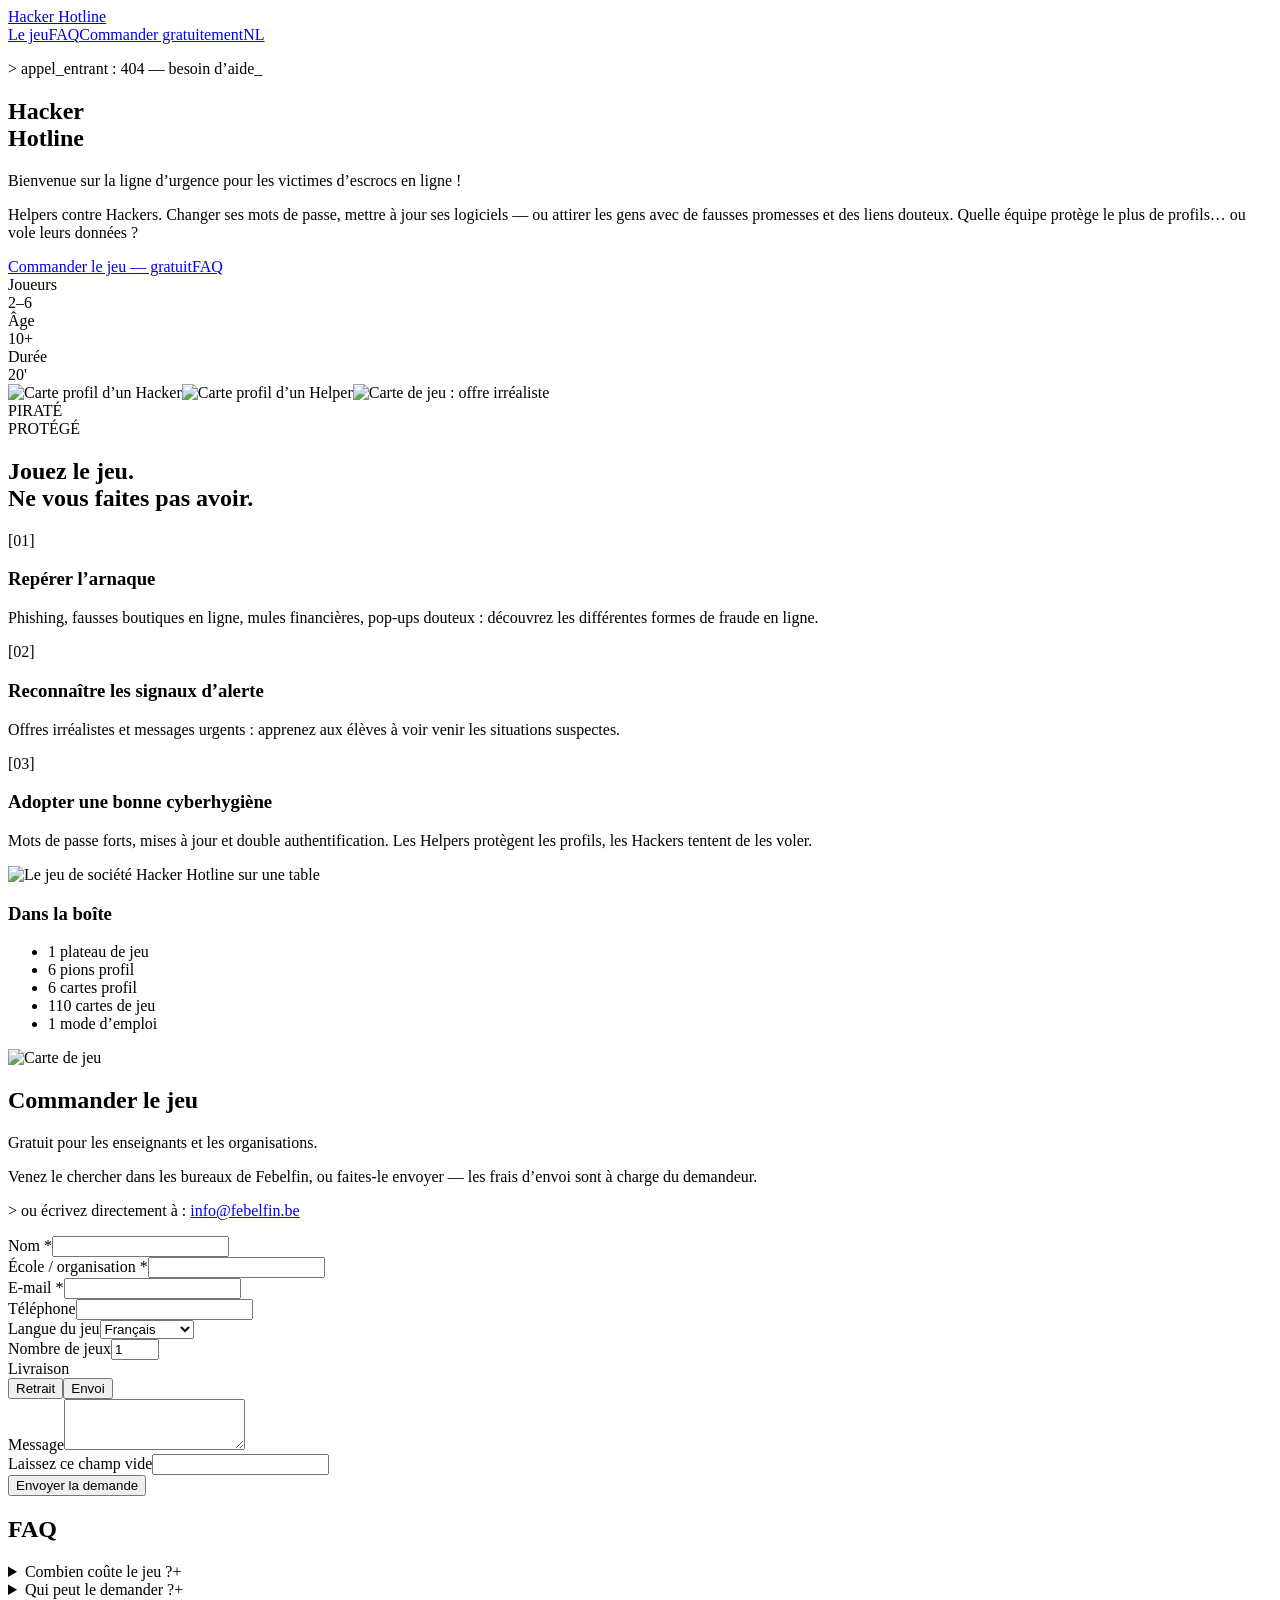
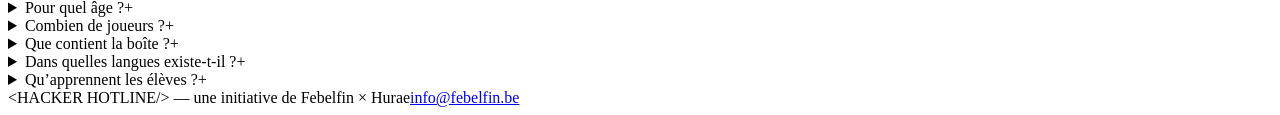
==== public/fr/index.html @ fa410ec7 "Hacker Hotline: tweetalige site (NL/FR) met bestelformulier naar Google Sheet Co-Authored-By: Claude" ====
<!DOCTYPE html>
<html lang="fr">
<head>
<meta charset="utf-8"/>
<meta name="viewport" content="width=device-width, initial-scale=1"/>
<title>Hacker Hotline – Jeu de société gratuit sur la sécurité en ligne pour les écoles</title>
<meta name="description" content="Hacker Hotline est un jeu de société gratuit de Febelfin qui apprend aux jeunes dès 10 ans à repérer la fraude en ligne. Demandez votre exemplaire pour la classe."/>
<meta property="og:title" content="Hacker Hotline – Jeu de société gratuit sur la sécurité en ligne pour les écoles"/>
<meta property="og:description" content="Hacker Hotline est un jeu de société gratuit de Febelfin qui apprend aux jeunes dès 10 ans à repérer la fraude en ligne. Demandez votre exemplaire pour la classe."/>
<meta property="og:type" content="website"/>
<meta property="og:image" content="https://febelfin.be/media/pages/pers/fraude-veiligheid/hacker-hotline-2-0-bordspel-maakt-jongeren-cyberweerbaar/a3546e9629-1759734640/hacker-hotline-game.jpg"/>
<meta name="twitter:card" content="summary_large_image"/>
<link rel="alternate" hreflang="nl" href="/"/>
<link rel="alternate" hreflang="fr" href="/fr/"/>
<link rel="icon" href="/favicon.ico" type="image/x-icon"/>
<link rel="preload" as="image" href="/assets/img/card1.png"/>
<link rel="stylesheet" href="/assets/fonts/fonts.css"/>
<link rel="stylesheet" href="/assets/styles.css"/>
<link rel="stylesheet" href="/assets/site.css"/>
</head>
<body>
<main class="overflow-x-hidden">
<header class="sticky top-0 z-30 border-b-[3px] border-ink bg-ink text-ink-foreground"><div class="mx-auto flex max-w-6xl items-center justify-between px-6 py-3"><a href="/fr/#top" class="font-display text-lg uppercase">Hacker Hotline</a><nav class="flex items-center gap-5 font-mono text-sm"><a href="/fr/#game" class="hidden sm:inline hover:text-warn">Le jeu</a><a href="/fr/#faq" class="hidden sm:inline hover:text-warn">FAQ</a><a href="/fr/#order" class="rounded border-2 border-ink-foreground px-3 py-1 hover:bg-warn hover:text-ink">Commander gratuitement</a><a href="/" hreflang="nl" lang="nl" title="Nederlands" class="hover:text-warn">NL</a></nav></div></header>
<section id="top" class="bg-game relative px-6 pb-24 pt-16"><div class="mx-auto grid max-w-6xl items-center gap-12 lg:grid-cols-[1.1fr_1fr]"><div><p class="mb-5 inline-block rounded bg-ink px-3 py-1 font-mono text-xs text-warn">&gt; appel_entrant : 404 — besoin d’aide_</p><h1 class="animate-glitch text-6xl text-ink sm:text-8xl">Hacker<br/>Hotline</h1><p class="mt-6 max-w-lg text-xl font-bold text-ink">Bienvenue sur la ligne d’urgence pour les victimes d’escrocs en ligne !</p><p class="mt-3 max-w-lg text-ink">Helpers contre Hackers. Changer ses mots de passe, mettre à jour ses logiciels — ou attirer les gens avec de fausses promesses et des liens douteux. Quelle équipe protège le plus de profils… ou vole leurs données ?</p><div class="mt-8 flex flex-wrap gap-4"><a href="#order" class="btn-block bg-ink text-ink-foreground">Commander le jeu — gratuit</a><a href="#faq" class="btn-block bg-paper text-ink">FAQ</a></div><div class="mt-10 flex gap-3"><div class="panel px-4 py-2 text-center"><div class="font-mono text-[10px] uppercase text-muted-foreground">Joueurs</div><div class="font-display text-2xl">2–6</div></div><div class="panel px-4 py-2 text-center"><div class="font-mono text-[10px] uppercase text-muted-foreground">Âge</div><div class="font-display text-2xl">10+</div></div><div class="panel px-4 py-2 text-center"><div class="font-mono text-[10px] uppercase text-muted-foreground">Durée</div><div class="font-display text-2xl">20&#x27;</div></div></div></div><div class="relative h-[460px]"><img src="/assets/img/card1.png" alt="Carte profil d’un Hacker" width="353" height="482" class="animate-floaty absolute left-[4%] top-6 w-48 rounded-lg border-[3px] border-ink shadow-block [--r:-8deg] sm:w-56"/><img src="/assets/img/card2.png" alt="Carte profil d’un Helper" width="353" height="482" class="animate-floaty absolute right-[4%] top-0 w-48 rounded-lg border-[3px] border-ink shadow-block [--r:7deg] [animation-delay:1.2s] sm:w-56"/><img src="/assets/img/card3.png" alt="Carte de jeu : offre irréaliste" width="353" height="482" class="animate-floaty absolute bottom-0 left-1/2 w-44 -translate-x-1/2 rounded-lg border-[3px] border-ink shadow-block [--r:2deg] [animation-delay:2.4s] sm:w-48"/></div></div></section>
<div class="border-y-[3px] border-ink bg-ink px-6 py-5"><div class="mx-auto flex max-w-6xl items-center gap-4 font-mono text-xs text-ink-foreground"><span class="text-hacker">PIRATÉ</span><div class="bg-meter h-4 flex-1 rounded border-2 border-ink-foreground"></div><span class="text-helper">PROTÉGÉ</span></div></div>
<section id="game" class="px-6 py-24"><div class="mx-auto max-w-6xl"><h2 class="text-5xl sm:text-6xl">Jouez le jeu.<br/>Ne vous faites <span class="text-hacker">pas</span> avoir.</h2><div class="mt-12 grid gap-6 md:grid-cols-3"><div class="panel p-6"><div class="font-mono text-sm text-hacker">[01]</div><h3 class="mt-3 text-2xl">Repérer l’arnaque</h3><p class="mt-3 text-muted-foreground">Phishing, fausses boutiques en ligne, mules financières, pop-ups douteux : découvrez les différentes formes de fraude en ligne.</p></div><div class="panel p-6"><div class="font-mono text-sm text-hacker">[02]</div><h3 class="mt-3 text-2xl">Reconnaître les signaux d’alerte</h3><p class="mt-3 text-muted-foreground">Offres irréalistes et messages urgents : apprenez aux élèves à voir venir les situations suspectes.</p></div><div class="panel p-6"><div class="font-mono text-sm text-hacker">[03]</div><h3 class="mt-3 text-2xl">Adopter une bonne cyberhygiène</h3><p class="mt-3 text-muted-foreground">Mots de passe forts, mises à jour et double authentification. Les Helpers protègent les profils, les Hackers tentent de les voler.</p></div></div><div class="mt-16 grid items-center gap-10 md:grid-cols-2"><img src="https://febelfin.be/media/pages/pers/fraude-veiligheid/hacker-hotline-2-0-bordspel-maakt-jongeren-cyberweerbaar/a3546e9629-1759734640/hacker-hotline-game.jpg" alt="Le jeu de société Hacker Hotline sur une table" loading="lazy" class="w-full rounded-lg border-[3px] border-ink shadow-block"/><div><h3 class="text-3xl">Dans la boîte</h3><ul class="mt-5 space-y-2 font-mono"><li class="flex items-center gap-3"><span class="h-3 w-3 bg-helper"></span>1 plateau de jeu</li><li class="flex items-center gap-3"><span class="h-3 w-3 bg-helper"></span>6 pions profil</li><li class="flex items-center gap-3"><span class="h-3 w-3 bg-helper"></span>6 cartes profil</li><li class="flex items-center gap-3"><span class="h-3 w-3 bg-helper"></span>110 cartes de jeu</li><li class="flex items-center gap-3"><span class="h-3 w-3 bg-helper"></span>1 mode d’emploi</li></ul><img src="/assets/img/card4.png" alt="Carte de jeu" width="353" height="482" loading="lazy" class="mt-8 w-36 rotate-3 rounded-lg border-[3px] border-ink shadow-block"/></div></div></div></section>
<section id="order" class="bg-game px-6 py-24"><div class="mx-auto grid max-w-6xl gap-10 lg:grid-cols-[1fr_1.3fr]"><div class="text-ink"><h2 class="text-5xl sm:text-6xl">Commander le jeu</h2><p class="mt-6 text-lg font-bold">Gratuit pour les enseignants et les organisations.</p><p class="mt-3">Venez le chercher dans les bureaux de Febelfin, ou faites-le envoyer — les frais d’envoi sont à charge du demandeur.</p><p class="mt-6 font-mono text-sm">&gt; ou écrivez directement à : <a href="mailto:info@febelfin.be" class="underline">info@febelfin.be</a></p></div>
<form id="order-form" class="panel grid gap-4 p-6 sm:grid-cols-2 sm:p-8" data-page-lang="fr" data-msg="{&quot;sending&quot;:&quot;Envoi en cours…&quot;,&quot;ok&quot;:&quot;Merci ! Votre demande a bien été reçue. Nous vous contacterons rapidement.&quot;,&quot;err&quot;:&quot;Un problème est survenu lors de l’envoi. Réessayez ou écrivez à info@febelfin.be.&quot;}" novalidate>
<div><label for="f-name" class="mb-1 block font-mono text-xs uppercase">Nom *</label><input id="f-name" required maxlength="120" autocomplete="name" class="w-full rounded border-[3px] border-ink bg-card px-3 py-2.5 outline-none focus:bg-warn/30" name="name"/></div>
<div><label for="f-org" class="mb-1 block font-mono text-xs uppercase">École / organisation *</label><input id="f-org" required maxlength="160" autocomplete="organization" class="w-full rounded border-[3px] border-ink bg-card px-3 py-2.5 outline-none focus:bg-warn/30" name="org"/></div>
<div><label for="f-email" class="mb-1 block font-mono text-xs uppercase">E-mail *</label><input id="f-email" required type="email" maxlength="160" autocomplete="email" class="w-full rounded border-[3px] border-ink bg-card px-3 py-2.5 outline-none focus:bg-warn/30" name="email"/></div>
<div><label for="f-phone" class="mb-1 block font-mono text-xs uppercase">Téléphone</label><input id="f-phone" type="tel" maxlength="40" autocomplete="tel" class="w-full rounded border-[3px] border-ink bg-card px-3 py-2.5 outline-none focus:bg-warn/30" name="phone"/></div>
<div><label for="f-lang" class="mb-1 block font-mono text-xs uppercase">Langue du jeu</label><select id="f-lang" name="lang" class="w-full rounded border-[3px] border-ink bg-card px-3 py-2.5 outline-none focus:bg-warn/30"><option value="nl">Néerlandais</option><option value="fr" selected>Français</option></select></div>
<div><label for="f-qty" class="mb-1 block font-mono text-xs uppercase">Nombre de jeux</label><input id="f-qty" type="number" min="1" max="20" class="w-full rounded border-[3px] border-ink bg-card px-3 py-2.5 outline-none focus:bg-warn/30" name="qty" value="1"/></div>
<div class="sm:col-span-2"><span class="mb-1 block font-mono text-xs uppercase">Livraison</span><input type="hidden" name="delivery" value="pickup"/><div class="grid grid-cols-2 gap-3" role="group" aria-label="Livraison"><button type="button" data-delivery="pickup" aria-pressed="true" class="rounded border-[3px] border-ink px-3 py-3 font-display text-sm uppercase bg-ink text-ink-foreground">Retrait</button><button type="button" data-delivery="ship" aria-pressed="false" class="rounded border-[3px] border-ink px-3 py-3 font-display text-sm uppercase bg-card">Envoi</button></div></div>
<div class="sm:col-span-2" id="address-wrap" hidden><label for="f-address" class="mb-1 block font-mono text-xs uppercase">Adresse de livraison *</label><textarea id="f-address" name="address" rows="2" maxlength="300" autocomplete="street-address" placeholder="Rue et numéro, code postal et commune" class="w-full rounded border-[3px] border-ink bg-card px-3 py-2.5 outline-none focus:bg-warn/30"></textarea></div>
<div class="sm:col-span-2"><label for="f-msg" class="mb-1 block font-mono text-xs uppercase">Message</label><textarea id="f-msg" name="msg" rows="3" maxlength="2000" class="w-full rounded border-[3px] border-ink bg-card px-3 py-2.5 outline-none focus:bg-warn/30"></textarea></div>
<div class="hp-field" aria-hidden="true"><label for="f-website">Laissez ce champ vide</label><input id="f-website" name="website" tabindex="-1" autocomplete="off"/></div>
<button type="submit" class="btn-block bg-hacker text-ink-foreground sm:col-span-2">Envoyer la demande</button>
<p id="form-status" class="form-status sm:col-span-2 font-mono text-sm" role="status" aria-live="polite" hidden></p>
</form></div></section>
<section id="faq" class="px-6 py-24"><div class="mx-auto max-w-3xl"><h2 class="text-5xl sm:text-6xl">FAQ</h2><div class="mt-10 space-y-4"><details class="panel group p-5"><summary class="flex cursor-pointer list-none items-center justify-between gap-4 font-display uppercase">Combien coûte le jeu ?<span class="font-mono text-hacker group-open:rotate-45 transition-transform">+</span></summary><p class="mt-3 text-muted-foreground">Le jeu est gratuit. Si vous le faites envoyer, les frais d’envoi sont à votre charge. Le retrait dans les bureaux de Febelfin ne coûte rien.</p></details><details class="panel group p-5"><summary class="flex cursor-pointer list-none items-center justify-between gap-4 font-display uppercase">Qui peut le demander ?<span class="font-mono text-hacker group-open:rotate-45 transition-transform">+</span></summary><p class="mt-3 text-muted-foreground">Les enseignants, les écoles, les organisations de jeunesse et les autres organisations qui travaillent avec des jeunes.</p></details><details class="panel group p-5"><summary class="flex cursor-pointer list-none items-center justify-between gap-4 font-display uppercase">Pour quel âge ?<span class="font-mono text-hacker group-open:rotate-45 transition-transform">+</span></summary><p class="mt-3 text-muted-foreground">Hacker Hotline est conçu pour les jeunes à partir de 10 ans — idéal pour les classes de l’enseignement secondaire.</p></details><details class="panel group p-5"><summary class="flex cursor-pointer list-none items-center justify-between gap-4 font-display uppercase">Combien de joueurs ?<span class="font-mono text-hacker group-open:rotate-45 transition-transform">+</span></summary><p class="mt-3 text-muted-foreground">De 2 à 6 joueurs, répartis entre Helpers et Hackers. Une partie dure environ 20 minutes.</p></details><details class="panel group p-5"><summary class="flex cursor-pointer list-none items-center justify-between gap-4 font-display uppercase">Que contient la boîte ?<span class="font-mono text-hacker group-open:rotate-45 transition-transform">+</span></summary><p class="mt-3 text-muted-foreground">Un plateau de jeu, 6 pions profil, 6 cartes profil, 110 cartes de jeu et un mode d’emploi.</p></details><details class="panel group p-5"><summary class="flex cursor-pointer list-none items-center justify-between gap-4 font-display uppercase">Dans quelles langues existe-t-il ?<span class="font-mono text-hacker group-open:rotate-45 transition-transform">+</span></summary><p class="mt-3 text-muted-foreground">Le jeu existe en néerlandais et en français. Le matériel pédagogique sur la fraude en ligne et les mules financières est lui aussi disponible dans les deux langues.</p></details><details class="panel group p-5"><summary class="flex cursor-pointer list-none items-center justify-between gap-4 font-display uppercase">Qu’apprennent les élèves ?<span class="font-mono text-hacker group-open:rotate-45 transition-transform">+</span></summary><p class="mt-3 text-muted-foreground">Quelles formes de fraude en ligne existent, comment reconnaître les situations suspectes et comment se protéger grâce à une bonne cyberhygiène.</p></details></div></div></section>
<footer class="bg-ink px-6 py-10 text-ink-foreground"><div class="mx-auto flex max-w-6xl flex-wrap items-center justify-between gap-4 font-mono text-sm"><span>&lt;HACKER HOTLINE/&gt; — une initiative de Febelfin × Hurae</span><a href="mailto:info@febelfin.be" class="underline">info@febelfin.be</a></div></footer>
</main>
<script src="/assets/site.js" defer></script>
</body>
</html>
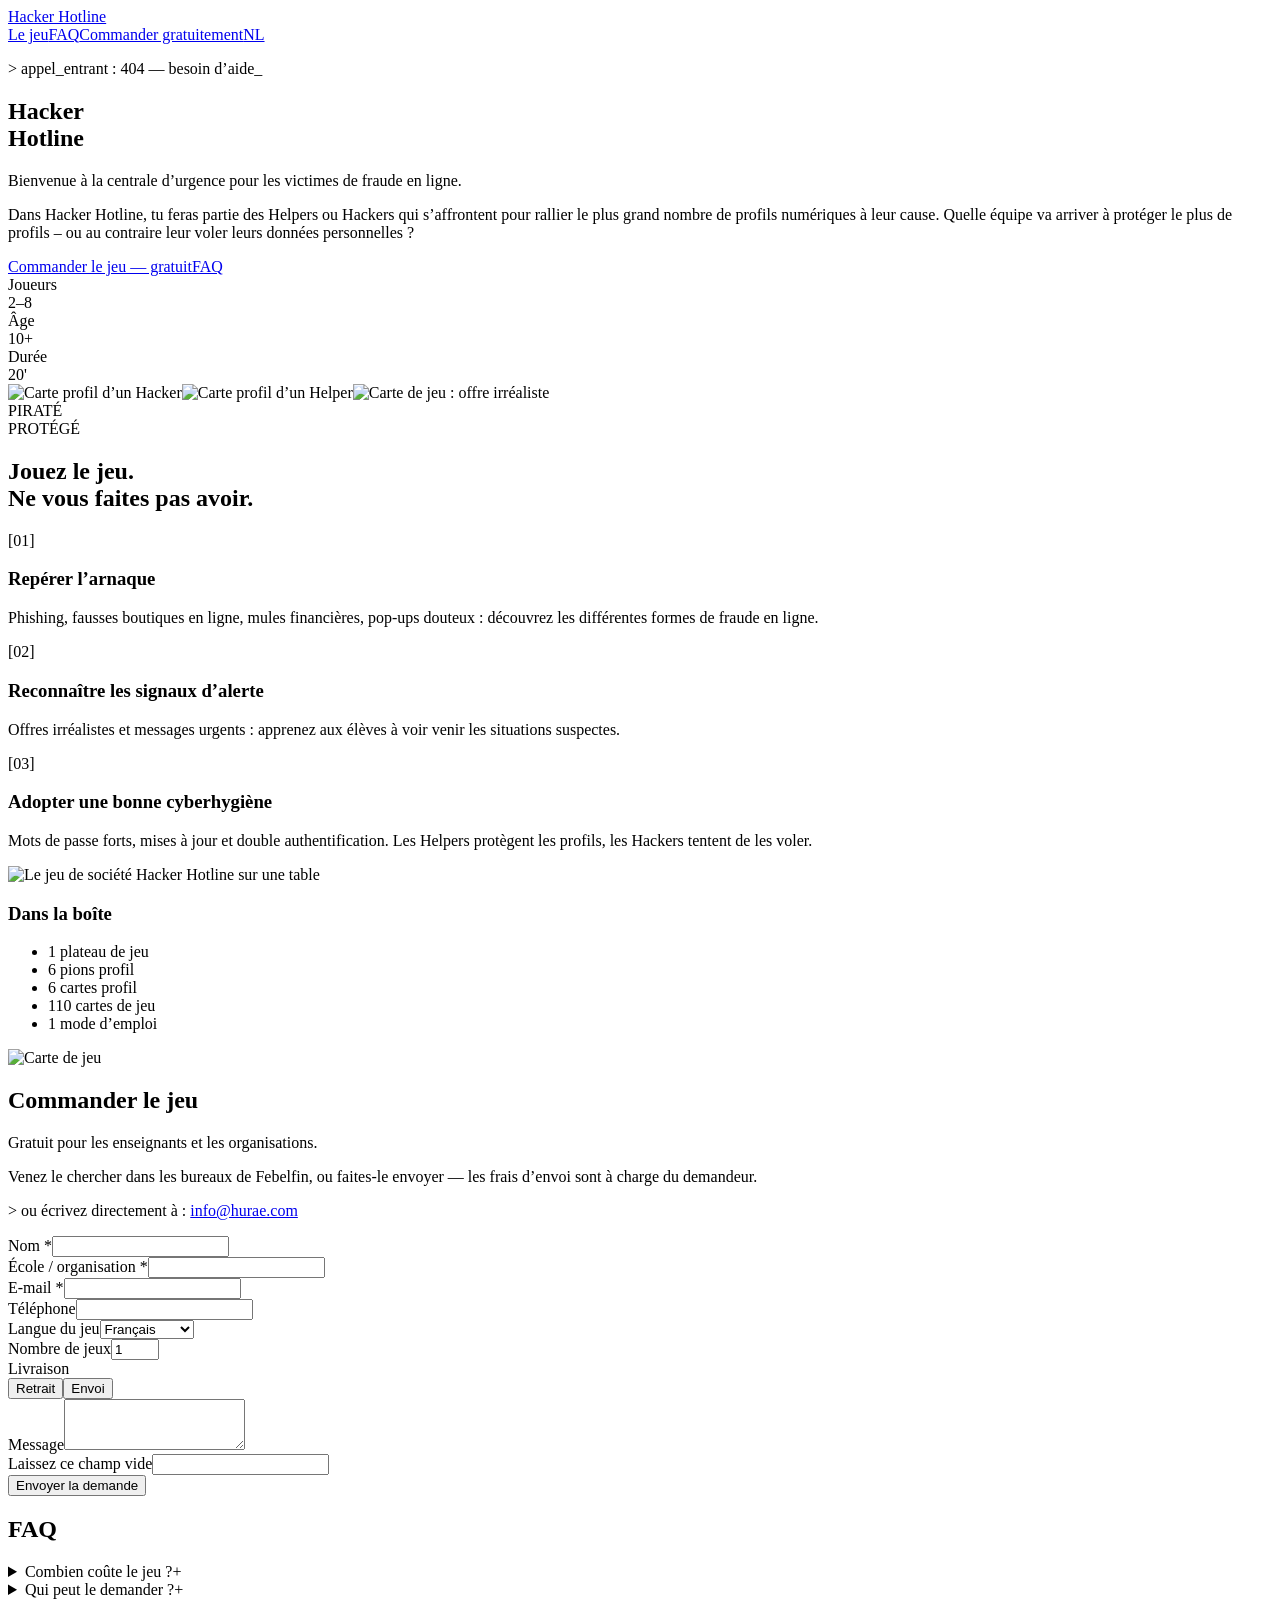
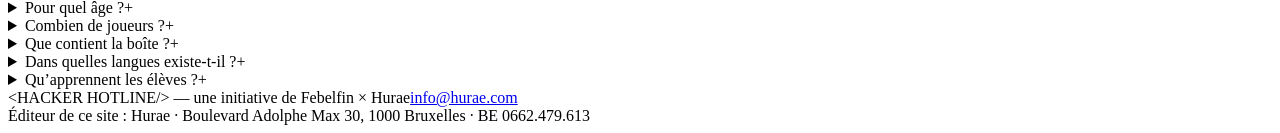
==== commit 3871df1b: "Teksten volgens de doos, 2-8 spelers, scherpe kaartjes zonder afloop, gegevens Hurae in voettekst Co" ====
--- a/public/fr/index.html
+++ b/public/fr/index.html
@@ -21,11 +21,11 @@
 <body>
 <main class="overflow-x-hidden">
 <header class="sticky top-0 z-30 border-b-[3px] border-ink bg-ink text-ink-foreground"><div class="mx-auto flex max-w-6xl items-center justify-between px-6 py-3"><a href="/fr/#top" class="font-display text-lg uppercase">Hacker Hotline</a><nav class="flex items-center gap-5 font-mono text-sm"><a href="/fr/#game" class="hidden sm:inline hover:text-warn">Le jeu</a><a href="/fr/#faq" class="hidden sm:inline hover:text-warn">FAQ</a><a href="/fr/#order" class="rounded border-2 border-ink-foreground px-3 py-1 hover:bg-warn hover:text-ink">Commander gratuitement</a><a href="/" hreflang="nl" lang="nl" title="Nederlands" class="hover:text-warn">NL</a></nav></div></header>
-<section id="top" class="bg-game relative px-6 pb-24 pt-16"><div class="mx-auto grid max-w-6xl items-center gap-12 lg:grid-cols-[1.1fr_1fr]"><div><p class="mb-5 inline-block rounded bg-ink px-3 py-1 font-mono text-xs text-warn">&gt; appel_entrant : 404 — besoin d’aide_</p><h1 class="animate-glitch text-6xl text-ink sm:text-8xl">Hacker<br/>Hotline</h1><p class="mt-6 max-w-lg text-xl font-bold text-ink">Bienvenue sur la ligne d’urgence pour les victimes d’escrocs en ligne !</p><p class="mt-3 max-w-lg text-ink">Helpers contre Hackers. Changer ses mots de passe, mettre à jour ses logiciels — ou attirer les gens avec de fausses promesses et des liens douteux. Quelle équipe protège le plus de profils… ou vole leurs données ?</p><div class="mt-8 flex flex-wrap gap-4"><a href="#order" class="btn-block bg-ink text-ink-foreground">Commander le jeu — gratuit</a><a href="#faq" class="btn-block bg-paper text-ink">FAQ</a></div><div class="mt-10 flex gap-3"><div class="panel px-4 py-2 text-center"><div class="font-mono text-[10px] uppercase text-muted-foreground">Joueurs</div><div class="font-display text-2xl">2–6</div></div><div class="panel px-4 py-2 text-center"><div class="font-mono text-[10px] uppercase text-muted-foreground">Âge</div><div class="font-display text-2xl">10+</div></div><div class="panel px-4 py-2 text-center"><div class="font-mono text-[10px] uppercase text-muted-foreground">Durée</div><div class="font-display text-2xl">20&#x27;</div></div></div></div><div class="relative h-[460px]"><img src="/assets/img/card1.png" alt="Carte profil d’un Hacker" width="353" height="482" class="animate-floaty absolute left-[4%] top-6 w-48 rounded-lg border-[3px] border-ink shadow-block [--r:-8deg] sm:w-56"/><img src="/assets/img/card2.png" alt="Carte profil d’un Helper" width="353" height="482" class="animate-floaty absolute right-[4%] top-0 w-48 rounded-lg border-[3px] border-ink shadow-block [--r:7deg] [animation-delay:1.2s] sm:w-56"/><img src="/assets/img/card3.png" alt="Carte de jeu : offre irréaliste" width="353" height="482" class="animate-floaty absolute bottom-0 left-1/2 w-44 -translate-x-1/2 rounded-lg border-[3px] border-ink shadow-block [--r:2deg] [animation-delay:2.4s] sm:w-48"/></div></div></section>
+<section id="top" class="bg-game relative px-6 pb-24 pt-16"><div class="mx-auto grid max-w-6xl items-center gap-12 lg:grid-cols-[1.1fr_1fr]"><div><p class="mb-5 inline-block rounded bg-ink px-3 py-1 font-mono text-xs text-warn">&gt; appel_entrant : 404 — besoin d’aide_</p><h1 class="animate-glitch text-6xl text-ink sm:text-8xl">Hacker<br/>Hotline</h1><p class="mt-6 max-w-lg text-xl font-bold text-ink">Bienvenue à la centrale d’urgence pour les victimes de fraude en ligne.</p><p class="mt-3 max-w-lg text-ink">Dans Hacker Hotline, tu feras partie des Helpers ou Hackers qui s’affrontent pour rallier le plus grand nombre de profils numériques à leur cause. Quelle équipe va arriver à protéger le plus de profils – ou au contraire leur voler leurs données personnelles ?</p><div class="mt-8 flex flex-wrap gap-4"><a href="#order" class="btn-block bg-ink text-ink-foreground">Commander le jeu — gratuit</a><a href="#faq" class="btn-block bg-paper text-ink">FAQ</a></div><div class="mt-10 flex gap-3"><div class="panel px-4 py-2 text-center"><div class="font-mono text-[10px] uppercase text-muted-foreground">Joueurs</div><div class="font-display text-2xl">2–8</div></div><div class="panel px-4 py-2 text-center"><div class="font-mono text-[10px] uppercase text-muted-foreground">Âge</div><div class="font-display text-2xl">10+</div></div><div class="panel px-4 py-2 text-center"><div class="font-mono text-[10px] uppercase text-muted-foreground">Durée</div><div class="font-display text-2xl">20&#x27;</div></div></div></div><div class="relative h-[460px]"><img src="/assets/img/card1.png" alt="Carte profil d’un Hacker" width="501" height="760" class="animate-floaty absolute left-[4%] top-6 w-48 rounded-lg border-[3px] border-ink shadow-block [--r:-8deg] sm:w-56"/><img src="/assets/img/card2.png" alt="Carte profil d’un Helper" width="501" height="760" class="animate-floaty absolute right-[4%] top-0 w-48 rounded-lg border-[3px] border-ink shadow-block [--r:7deg] [animation-delay:1.2s] sm:w-56"/><img src="/assets/img/card3.png" alt="Carte de jeu : offre irréaliste" width="501" height="760" class="animate-floaty absolute bottom-0 left-1/2 w-44 -translate-x-1/2 rounded-lg border-[3px] border-ink shadow-block [--r:2deg] [animation-delay:2.4s] sm:w-48"/></div></div></section>
 <div class="border-y-[3px] border-ink bg-ink px-6 py-5"><div class="mx-auto flex max-w-6xl items-center gap-4 font-mono text-xs text-ink-foreground"><span class="text-hacker">PIRATÉ</span><div class="bg-meter h-4 flex-1 rounded border-2 border-ink-foreground"></div><span class="text-helper">PROTÉGÉ</span></div></div>
-<section id="game" class="px-6 py-24"><div class="mx-auto max-w-6xl"><h2 class="text-5xl sm:text-6xl">Jouez le jeu.<br/>Ne vous faites <span class="text-hacker">pas</span> avoir.</h2><div class="mt-12 grid gap-6 md:grid-cols-3"><div class="panel p-6"><div class="font-mono text-sm text-hacker">[01]</div><h3 class="mt-3 text-2xl">Repérer l’arnaque</h3><p class="mt-3 text-muted-foreground">Phishing, fausses boutiques en ligne, mules financières, pop-ups douteux : découvrez les différentes formes de fraude en ligne.</p></div><div class="panel p-6"><div class="font-mono text-sm text-hacker">[02]</div><h3 class="mt-3 text-2xl">Reconnaître les signaux d’alerte</h3><p class="mt-3 text-muted-foreground">Offres irréalistes et messages urgents : apprenez aux élèves à voir venir les situations suspectes.</p></div><div class="panel p-6"><div class="font-mono text-sm text-hacker">[03]</div><h3 class="mt-3 text-2xl">Adopter une bonne cyberhygiène</h3><p class="mt-3 text-muted-foreground">Mots de passe forts, mises à jour et double authentification. Les Helpers protègent les profils, les Hackers tentent de les voler.</p></div></div><div class="mt-16 grid items-center gap-10 md:grid-cols-2"><img src="https://febelfin.be/media/pages/pers/fraude-veiligheid/hacker-hotline-2-0-bordspel-maakt-jongeren-cyberweerbaar/a3546e9629-1759734640/hacker-hotline-game.jpg" alt="Le jeu de société Hacker Hotline sur une table" loading="lazy" class="w-full rounded-lg border-[3px] border-ink shadow-block"/><div><h3 class="text-3xl">Dans la boîte</h3><ul class="mt-5 space-y-2 font-mono"><li class="flex items-center gap-3"><span class="h-3 w-3 bg-helper"></span>1 plateau de jeu</li><li class="flex items-center gap-3"><span class="h-3 w-3 bg-helper"></span>6 pions profil</li><li class="flex items-center gap-3"><span class="h-3 w-3 bg-helper"></span>6 cartes profil</li><li class="flex items-center gap-3"><span class="h-3 w-3 bg-helper"></span>110 cartes de jeu</li><li class="flex items-center gap-3"><span class="h-3 w-3 bg-helper"></span>1 mode d’emploi</li></ul><img src="/assets/img/card4.png" alt="Carte de jeu" width="353" height="482" loading="lazy" class="mt-8 w-36 rotate-3 rounded-lg border-[3px] border-ink shadow-block"/></div></div></div></section>
-<section id="order" class="bg-game px-6 py-24"><div class="mx-auto grid max-w-6xl gap-10 lg:grid-cols-[1fr_1.3fr]"><div class="text-ink"><h2 class="text-5xl sm:text-6xl">Commander le jeu</h2><p class="mt-6 text-lg font-bold">Gratuit pour les enseignants et les organisations.</p><p class="mt-3">Venez le chercher dans les bureaux de Febelfin, ou faites-le envoyer — les frais d’envoi sont à charge du demandeur.</p><p class="mt-6 font-mono text-sm">&gt; ou écrivez directement à : <a href="mailto:info@febelfin.be" class="underline">info@febelfin.be</a></p></div>
-<form id="order-form" class="panel grid gap-4 p-6 sm:grid-cols-2 sm:p-8" data-page-lang="fr" data-msg="{&quot;sending&quot;:&quot;Envoi en cours…&quot;,&quot;ok&quot;:&quot;Merci ! Votre demande a bien été reçue. Nous vous contacterons rapidement.&quot;,&quot;err&quot;:&quot;Un problème est survenu lors de l’envoi. Réessayez ou écrivez à info@febelfin.be.&quot;}" novalidate>
+<section id="game" class="px-6 py-24"><div class="mx-auto max-w-6xl"><h2 class="text-5xl sm:text-6xl">Jouez le jeu.<br/>Ne vous faites <span class="text-hacker">pas</span> avoir.</h2><div class="mt-12 grid gap-6 md:grid-cols-3"><div class="panel p-6"><div class="font-mono text-sm text-hacker">[01]</div><h3 class="mt-3 text-2xl">Repérer l’arnaque</h3><p class="mt-3 text-muted-foreground">Phishing, fausses boutiques en ligne, mules financières, pop-ups douteux : découvrez les différentes formes de fraude en ligne.</p></div><div class="panel p-6"><div class="font-mono text-sm text-hacker">[02]</div><h3 class="mt-3 text-2xl">Reconnaître les signaux d’alerte</h3><p class="mt-3 text-muted-foreground">Offres irréalistes et messages urgents : apprenez aux élèves à voir venir les situations suspectes.</p></div><div class="panel p-6"><div class="font-mono text-sm text-hacker">[03]</div><h3 class="mt-3 text-2xl">Adopter une bonne cyberhygiène</h3><p class="mt-3 text-muted-foreground">Mots de passe forts, mises à jour et double authentification. Les Helpers protègent les profils, les Hackers tentent de les voler.</p></div></div><div class="mt-16 grid items-center gap-10 md:grid-cols-2"><img src="https://febelfin.be/media/pages/pers/fraude-veiligheid/hacker-hotline-2-0-bordspel-maakt-jongeren-cyberweerbaar/a3546e9629-1759734640/hacker-hotline-game.jpg" alt="Le jeu de société Hacker Hotline sur une table" loading="lazy" class="w-full rounded-lg border-[3px] border-ink shadow-block"/><div><h3 class="text-3xl">Dans la boîte</h3><ul class="mt-5 space-y-2 font-mono"><li class="flex items-center gap-3"><span class="h-3 w-3 bg-helper"></span>1 plateau de jeu</li><li class="flex items-center gap-3"><span class="h-3 w-3 bg-helper"></span>6 pions profil</li><li class="flex items-center gap-3"><span class="h-3 w-3 bg-helper"></span>6 cartes profil</li><li class="flex items-center gap-3"><span class="h-3 w-3 bg-helper"></span>110 cartes de jeu</li><li class="flex items-center gap-3"><span class="h-3 w-3 bg-helper"></span>1 mode d’emploi</li></ul><img src="/assets/img/card4.png" alt="Carte de jeu" width="501" height="760" loading="lazy" class="mt-8 w-36 rotate-3 rounded-lg border-[3px] border-ink shadow-block"/></div></div></div></section>
+<section id="order" class="bg-game px-6 py-24"><div class="mx-auto grid max-w-6xl gap-10 lg:grid-cols-[1fr_1.3fr]"><div class="text-ink"><h2 class="text-5xl sm:text-6xl">Commander le jeu</h2><p class="mt-6 text-lg font-bold">Gratuit pour les enseignants et les organisations.</p><p class="mt-3">Venez le chercher dans les bureaux de Febelfin, ou faites-le envoyer — les frais d’envoi sont à charge du demandeur.</p><p class="mt-6 font-mono text-sm">&gt; ou écrivez directement à : <a href="mailto:info@hurae.com" class="underline">info@hurae.com</a></p></div>
+<form id="order-form" class="panel grid gap-4 p-6 sm:grid-cols-2 sm:p-8" data-page-lang="fr" data-msg="{&quot;sending&quot;:&quot;Envoi en cours…&quot;,&quot;ok&quot;:&quot;Merci ! Votre demande a bien été reçue. Nous vous contacterons rapidement.&quot;,&quot;err&quot;:&quot;Un problème est survenu lors de l’envoi. Réessayez ou écrivez à info@hurae.com.&quot;}" novalidate>
 <div><label for="f-name" class="mb-1 block font-mono text-xs uppercase">Nom *</label><input id="f-name" required maxlength="120" autocomplete="name" class="w-full rounded border-[3px] border-ink bg-card px-3 py-2.5 outline-none focus:bg-warn/30" name="name"/></div>
 <div><label for="f-org" class="mb-1 block font-mono text-xs uppercase">École / organisation *</label><input id="f-org" required maxlength="160" autocomplete="organization" class="w-full rounded border-[3px] border-ink bg-card px-3 py-2.5 outline-none focus:bg-warn/30" name="org"/></div>
 <div><label for="f-email" class="mb-1 block font-mono text-xs uppercase">E-mail *</label><input id="f-email" required type="email" maxlength="160" autocomplete="email" class="w-full rounded border-[3px] border-ink bg-card px-3 py-2.5 outline-none focus:bg-warn/30" name="email"/></div>
@@ -39,8 +39,8 @@
 <button type="submit" class="btn-block bg-hacker text-ink-foreground sm:col-span-2">Envoyer la demande</button>
 <p id="form-status" class="form-status sm:col-span-2 font-mono text-sm" role="status" aria-live="polite" hidden></p>
 </form></div></section>
-<section id="faq" class="px-6 py-24"><div class="mx-auto max-w-3xl"><h2 class="text-5xl sm:text-6xl">FAQ</h2><div class="mt-10 space-y-4"><details class="panel group p-5"><summary class="flex cursor-pointer list-none items-center justify-between gap-4 font-display uppercase">Combien coûte le jeu ?<span class="font-mono text-hacker group-open:rotate-45 transition-transform">+</span></summary><p class="mt-3 text-muted-foreground">Le jeu est gratuit. Si vous le faites envoyer, les frais d’envoi sont à votre charge. Le retrait dans les bureaux de Febelfin ne coûte rien.</p></details><details class="panel group p-5"><summary class="flex cursor-pointer list-none items-center justify-between gap-4 font-display uppercase">Qui peut le demander ?<span class="font-mono text-hacker group-open:rotate-45 transition-transform">+</span></summary><p class="mt-3 text-muted-foreground">Les enseignants, les écoles, les organisations de jeunesse et les autres organisations qui travaillent avec des jeunes.</p></details><details class="panel group p-5"><summary class="flex cursor-pointer list-none items-center justify-between gap-4 font-display uppercase">Pour quel âge ?<span class="font-mono text-hacker group-open:rotate-45 transition-transform">+</span></summary><p class="mt-3 text-muted-foreground">Hacker Hotline est conçu pour les jeunes à partir de 10 ans — idéal pour les classes de l’enseignement secondaire.</p></details><details class="panel group p-5"><summary class="flex cursor-pointer list-none items-center justify-between gap-4 font-display uppercase">Combien de joueurs ?<span class="font-mono text-hacker group-open:rotate-45 transition-transform">+</span></summary><p class="mt-3 text-muted-foreground">De 2 à 6 joueurs, répartis entre Helpers et Hackers. Une partie dure environ 20 minutes.</p></details><details class="panel group p-5"><summary class="flex cursor-pointer list-none items-center justify-between gap-4 font-display uppercase">Que contient la boîte ?<span class="font-mono text-hacker group-open:rotate-45 transition-transform">+</span></summary><p class="mt-3 text-muted-foreground">Un plateau de jeu, 6 pions profil, 6 cartes profil, 110 cartes de jeu et un mode d’emploi.</p></details><details class="panel group p-5"><summary class="flex cursor-pointer list-none items-center justify-between gap-4 font-display uppercase">Dans quelles langues existe-t-il ?<span class="font-mono text-hacker group-open:rotate-45 transition-transform">+</span></summary><p class="mt-3 text-muted-foreground">Le jeu existe en néerlandais et en français. Le matériel pédagogique sur la fraude en ligne et les mules financières est lui aussi disponible dans les deux langues.</p></details><details class="panel group p-5"><summary class="flex cursor-pointer list-none items-center justify-between gap-4 font-display uppercase">Qu’apprennent les élèves ?<span class="font-mono text-hacker group-open:rotate-45 transition-transform">+</span></summary><p class="mt-3 text-muted-foreground">Quelles formes de fraude en ligne existent, comment reconnaître les situations suspectes et comment se protéger grâce à une bonne cyberhygiène.</p></details></div></div></section>
-<footer class="bg-ink px-6 py-10 text-ink-foreground"><div class="mx-auto flex max-w-6xl flex-wrap items-center justify-between gap-4 font-mono text-sm"><span>&lt;HACKER HOTLINE/&gt; — une initiative de Febelfin × Hurae</span><a href="mailto:info@febelfin.be" class="underline">info@febelfin.be</a></div></footer>
+<section id="faq" class="px-6 py-24"><div class="mx-auto max-w-3xl"><h2 class="text-5xl sm:text-6xl">FAQ</h2><div class="mt-10 space-y-4"><details class="panel group p-5"><summary class="flex cursor-pointer list-none items-center justify-between gap-4 font-display uppercase">Combien coûte le jeu ?<span class="font-mono text-hacker group-open:rotate-45 transition-transform">+</span></summary><p class="mt-3 text-muted-foreground">Le jeu est gratuit. Si vous le faites envoyer, les frais d’envoi sont à votre charge. Le retrait dans les bureaux de Febelfin ne coûte rien.</p></details><details class="panel group p-5"><summary class="flex cursor-pointer list-none items-center justify-between gap-4 font-display uppercase">Qui peut le demander ?<span class="font-mono text-hacker group-open:rotate-45 transition-transform">+</span></summary><p class="mt-3 text-muted-foreground">Les enseignants, les écoles, les organisations de jeunesse et les autres organisations qui travaillent avec des jeunes.</p></details><details class="panel group p-5"><summary class="flex cursor-pointer list-none items-center justify-between gap-4 font-display uppercase">Pour quel âge ?<span class="font-mono text-hacker group-open:rotate-45 transition-transform">+</span></summary><p class="mt-3 text-muted-foreground">Hacker Hotline est conçu pour les jeunes à partir de 10 ans — idéal pour les classes de l’enseignement secondaire.</p></details><details class="panel group p-5"><summary class="flex cursor-pointer list-none items-center justify-between gap-4 font-display uppercase">Combien de joueurs ?<span class="font-mono text-hacker group-open:rotate-45 transition-transform">+</span></summary><p class="mt-3 text-muted-foreground">De 2 à 8 joueurs, répartis entre Helpers et Hackers. Une partie dure environ 20 minutes.</p></details><details class="panel group p-5"><summary class="flex cursor-pointer list-none items-center justify-between gap-4 font-display uppercase">Que contient la boîte ?<span class="font-mono text-hacker group-open:rotate-45 transition-transform">+</span></summary><p class="mt-3 text-muted-foreground">Un plateau de jeu, 6 pions profil, 6 cartes profil, 110 cartes de jeu et un mode d’emploi.</p></details><details class="panel group p-5"><summary class="flex cursor-pointer list-none items-center justify-between gap-4 font-display uppercase">Dans quelles langues existe-t-il ?<span class="font-mono text-hacker group-open:rotate-45 transition-transform">+</span></summary><p class="mt-3 text-muted-foreground">Le jeu existe en néerlandais et en français. Le matériel pédagogique sur la fraude en ligne et les mules financières est lui aussi disponible dans les deux langues.</p></details><details class="panel group p-5"><summary class="flex cursor-pointer list-none items-center justify-between gap-4 font-display uppercase">Qu’apprennent les élèves ?<span class="font-mono text-hacker group-open:rotate-45 transition-transform">+</span></summary><p class="mt-3 text-muted-foreground">Quelles formes de fraude en ligne existent, comment reconnaître les situations suspectes et comment se protéger grâce à une bonne cyberhygiène.</p></details></div></div></section>
+<footer class="bg-ink px-6 py-10 text-ink-foreground"><div class="mx-auto flex max-w-6xl flex-wrap items-center justify-between gap-4 font-mono text-sm"><span>&lt;HACKER HOTLINE/&gt; — une initiative de Febelfin × Hurae</span><span class="flex flex-wrap items-center gap-4"><a href="mailto:info@hurae.com" class="underline">info@hurae.com</a></span></div><div class="mx-auto mt-4 max-w-6xl font-mono text-xs opacity-70">Éditeur de ce site : Hurae · Boulevard Adolphe Max 30, 1000 Bruxelles · BE 0662.479.613</div></footer>
 </main>
 <script src="/assets/site.js" defer></script>
 </body>
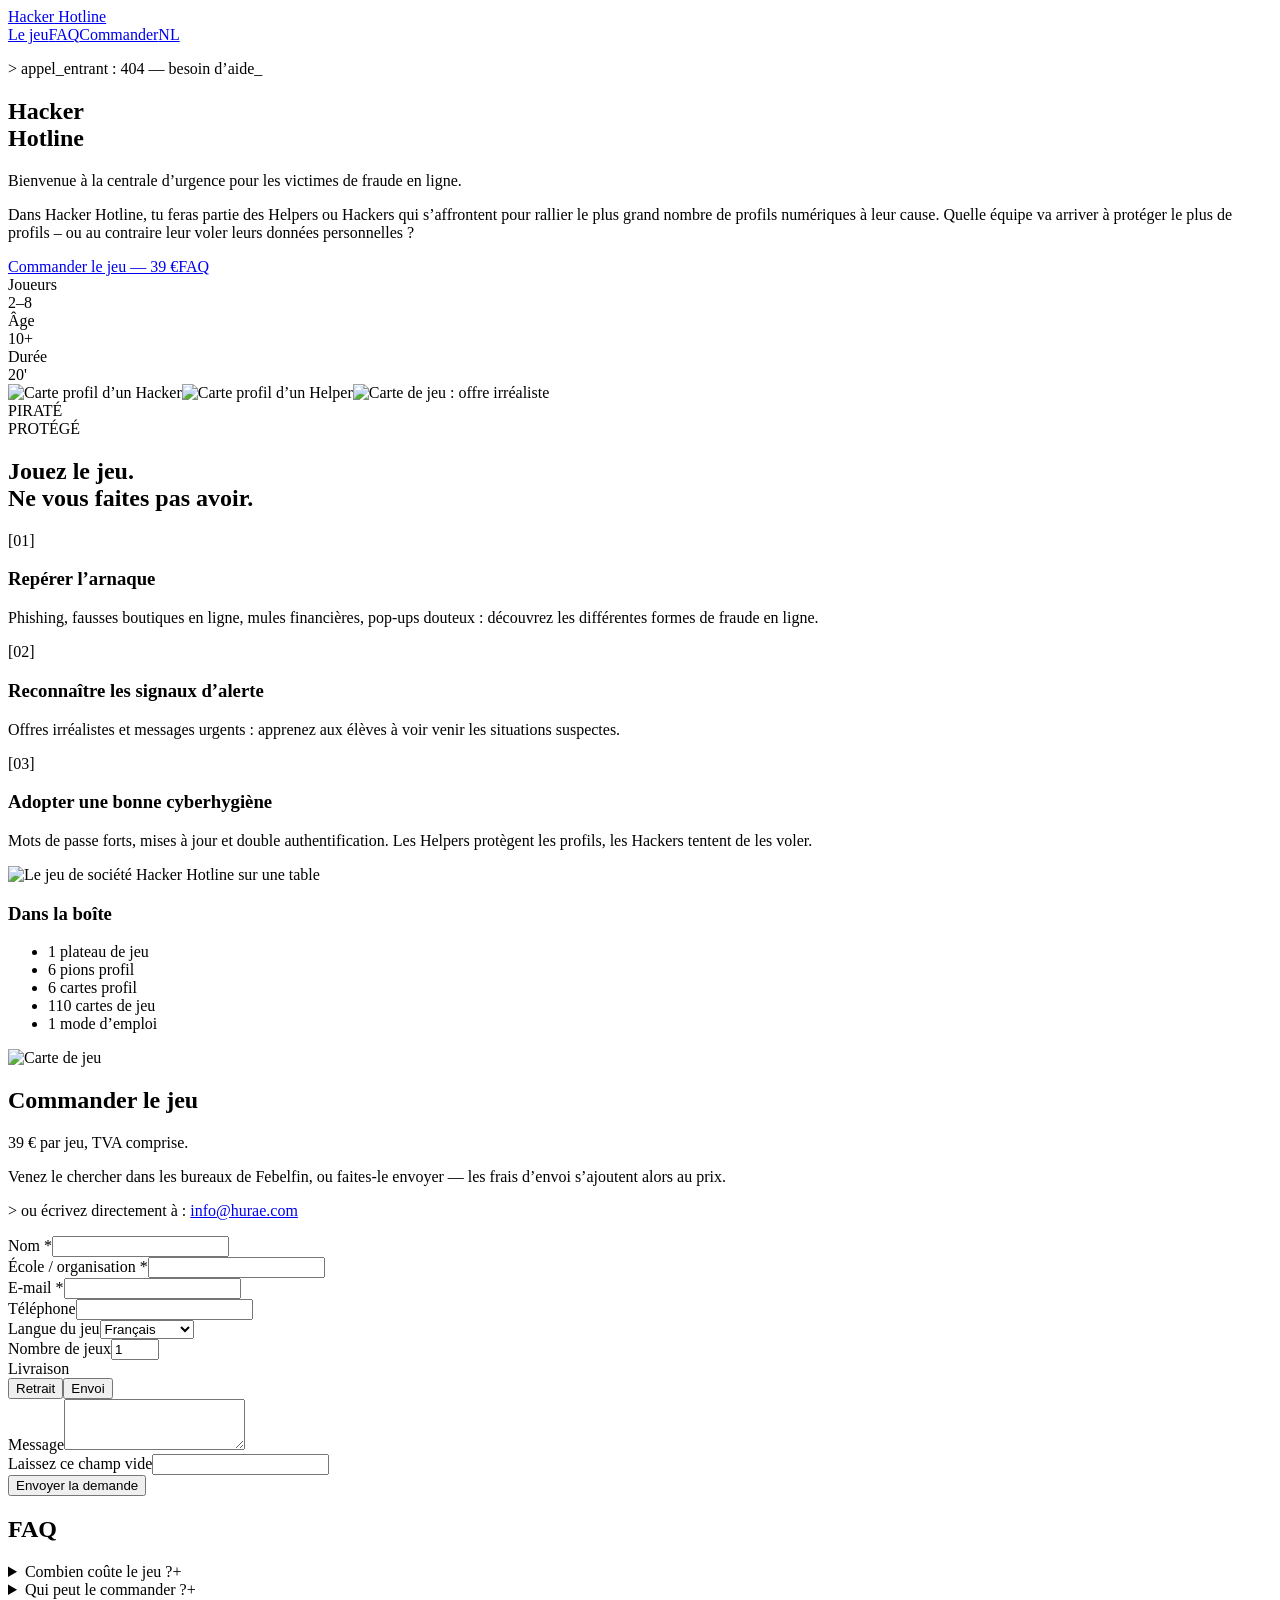
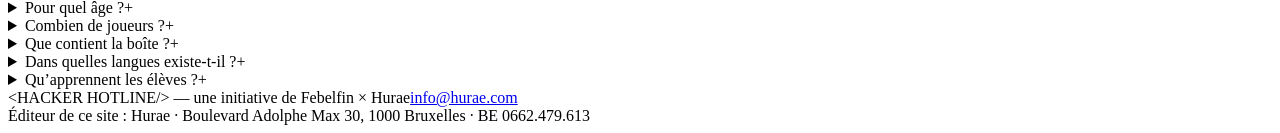
==== commit 944c9c33: "Prijs: 39 euro incl. btw, verzending extra (niet gratis) Co-Authored-By: Claude Opus 5.5 <noreply@an" ====
--- a/public/fr/index.html
+++ b/public/fr/index.html
@@ -3,10 +3,10 @@
 <head>
 <meta charset="utf-8"/>
 <meta name="viewport" content="width=device-width, initial-scale=1"/>
-<title>Hacker Hotline – Jeu de société gratuit sur la sécurité en ligne pour les écoles</title>
-<meta name="description" content="Hacker Hotline est un jeu de société gratuit de Febelfin qui apprend aux jeunes dès 10 ans à repérer la fraude en ligne. Demandez votre exemplaire pour la classe."/>
-<meta property="og:title" content="Hacker Hotline – Jeu de société gratuit sur la sécurité en ligne pour les écoles"/>
-<meta property="og:description" content="Hacker Hotline est un jeu de société gratuit de Febelfin qui apprend aux jeunes dès 10 ans à repérer la fraude en ligne. Demandez votre exemplaire pour la classe."/>
+<title>Hacker Hotline – Jeu de société sur la sécurité en ligne pour les écoles</title>
+<meta name="description" content="Hacker Hotline est un jeu de société de Febelfin qui apprend aux jeunes dès 10 ans à repérer la fraude en ligne. Commandez-le pour votre classe, 39&nbsp;€ par jeu."/>
+<meta property="og:title" content="Hacker Hotline – Jeu de société sur la sécurité en ligne pour les écoles"/>
+<meta property="og:description" content="Hacker Hotline est un jeu de société de Febelfin qui apprend aux jeunes dès 10 ans à repérer la fraude en ligne. Commandez-le pour votre classe, 39&nbsp;€ par jeu."/>
 <meta property="og:type" content="website"/>
 <meta property="og:image" content="https://febelfin.be/media/pages/pers/fraude-veiligheid/hacker-hotline-2-0-bordspel-maakt-jongeren-cyberweerbaar/a3546e9629-1759734640/hacker-hotline-game.jpg"/>
 <meta name="twitter:card" content="summary_large_image"/>
@@ -20,11 +20,11 @@
 </head>
 <body>
 <main class="overflow-x-hidden">
-<header class="sticky top-0 z-30 border-b-[3px] border-ink bg-ink text-ink-foreground"><div class="mx-auto flex max-w-6xl items-center justify-between px-6 py-3"><a href="/fr/#top" class="font-display text-lg uppercase">Hacker Hotline</a><nav class="flex items-center gap-5 font-mono text-sm"><a href="/fr/#game" class="hidden sm:inline hover:text-warn">Le jeu</a><a href="/fr/#faq" class="hidden sm:inline hover:text-warn">FAQ</a><a href="/fr/#order" class="rounded border-2 border-ink-foreground px-3 py-1 hover:bg-warn hover:text-ink">Commander gratuitement</a><a href="/" hreflang="nl" lang="nl" title="Nederlands" class="hover:text-warn">NL</a></nav></div></header>
-<section id="top" class="bg-game relative px-6 pb-24 pt-16"><div class="mx-auto grid max-w-6xl items-center gap-12 lg:grid-cols-[1.1fr_1fr]"><div><p class="mb-5 inline-block rounded bg-ink px-3 py-1 font-mono text-xs text-warn">&gt; appel_entrant : 404 — besoin d’aide_</p><h1 class="animate-glitch text-6xl text-ink sm:text-8xl">Hacker<br/>Hotline</h1><p class="mt-6 max-w-lg text-xl font-bold text-ink">Bienvenue à la centrale d’urgence pour les victimes de fraude en ligne.</p><p class="mt-3 max-w-lg text-ink">Dans Hacker Hotline, tu feras partie des Helpers ou Hackers qui s’affrontent pour rallier le plus grand nombre de profils numériques à leur cause. Quelle équipe va arriver à protéger le plus de profils – ou au contraire leur voler leurs données personnelles ?</p><div class="mt-8 flex flex-wrap gap-4"><a href="#order" class="btn-block bg-ink text-ink-foreground">Commander le jeu — gratuit</a><a href="#faq" class="btn-block bg-paper text-ink">FAQ</a></div><div class="mt-10 flex gap-3"><div class="panel px-4 py-2 text-center"><div class="font-mono text-[10px] uppercase text-muted-foreground">Joueurs</div><div class="font-display text-2xl">2–8</div></div><div class="panel px-4 py-2 text-center"><div class="font-mono text-[10px] uppercase text-muted-foreground">Âge</div><div class="font-display text-2xl">10+</div></div><div class="panel px-4 py-2 text-center"><div class="font-mono text-[10px] uppercase text-muted-foreground">Durée</div><div class="font-display text-2xl">20&#x27;</div></div></div></div><div class="relative h-[460px]"><img src="/assets/img/card1.png" alt="Carte profil d’un Hacker" width="501" height="760" class="animate-floaty absolute left-[4%] top-6 w-48 rounded-lg border-[3px] border-ink shadow-block [--r:-8deg] sm:w-56"/><img src="/assets/img/card2.png" alt="Carte profil d’un Helper" width="501" height="760" class="animate-floaty absolute right-[4%] top-0 w-48 rounded-lg border-[3px] border-ink shadow-block [--r:7deg] [animation-delay:1.2s] sm:w-56"/><img src="/assets/img/card3.png" alt="Carte de jeu : offre irréaliste" width="501" height="760" class="animate-floaty absolute bottom-0 left-1/2 w-44 -translate-x-1/2 rounded-lg border-[3px] border-ink shadow-block [--r:2deg] [animation-delay:2.4s] sm:w-48"/></div></div></section>
+<header class="sticky top-0 z-30 border-b-[3px] border-ink bg-ink text-ink-foreground"><div class="mx-auto flex max-w-6xl items-center justify-between px-6 py-3"><a href="/fr/#top" class="font-display text-lg uppercase">Hacker Hotline</a><nav class="flex items-center gap-5 font-mono text-sm"><a href="/fr/#game" class="hidden sm:inline hover:text-warn">Le jeu</a><a href="/fr/#faq" class="hidden sm:inline hover:text-warn">FAQ</a><a href="/fr/#order" class="rounded border-2 border-ink-foreground px-3 py-1 hover:bg-warn hover:text-ink">Commander</a><a href="/" hreflang="nl" lang="nl" title="Nederlands" class="hover:text-warn">NL</a></nav></div></header>
+<section id="top" class="bg-game relative px-6 pb-24 pt-16"><div class="mx-auto grid max-w-6xl items-center gap-12 lg:grid-cols-[1.1fr_1fr]"><div><p class="mb-5 inline-block rounded bg-ink px-3 py-1 font-mono text-xs text-warn">&gt; appel_entrant : 404 — besoin d’aide_</p><h1 class="animate-glitch text-6xl text-ink sm:text-8xl">Hacker<br/>Hotline</h1><p class="mt-6 max-w-lg text-xl font-bold text-ink">Bienvenue à la centrale d’urgence pour les victimes de fraude en ligne.</p><p class="mt-3 max-w-lg text-ink">Dans Hacker Hotline, tu feras partie des Helpers ou Hackers qui s’affrontent pour rallier le plus grand nombre de profils numériques à leur cause. Quelle équipe va arriver à protéger le plus de profils – ou au contraire leur voler leurs données personnelles ?</p><div class="mt-8 flex flex-wrap gap-4"><a href="#order" class="btn-block bg-ink text-ink-foreground">Commander le jeu — 39&nbsp;€</a><a href="#faq" class="btn-block bg-paper text-ink">FAQ</a></div><div class="mt-10 flex gap-3"><div class="panel px-4 py-2 text-center"><div class="font-mono text-[10px] uppercase text-muted-foreground">Joueurs</div><div class="font-display text-2xl">2–8</div></div><div class="panel px-4 py-2 text-center"><div class="font-mono text-[10px] uppercase text-muted-foreground">Âge</div><div class="font-display text-2xl">10+</div></div><div class="panel px-4 py-2 text-center"><div class="font-mono text-[10px] uppercase text-muted-foreground">Durée</div><div class="font-display text-2xl">20&#x27;</div></div></div></div><div class="relative h-[460px]"><img src="/assets/img/card1.png" alt="Carte profil d’un Hacker" width="501" height="760" class="animate-floaty absolute left-[4%] top-6 w-48 rounded-lg border-[3px] border-ink shadow-block [--r:-8deg] sm:w-56"/><img src="/assets/img/card2.png" alt="Carte profil d’un Helper" width="501" height="760" class="animate-floaty absolute right-[4%] top-0 w-48 rounded-lg border-[3px] border-ink shadow-block [--r:7deg] [animation-delay:1.2s] sm:w-56"/><img src="/assets/img/card3.png" alt="Carte de jeu : offre irréaliste" width="501" height="760" class="animate-floaty absolute bottom-0 left-1/2 w-44 -translate-x-1/2 rounded-lg border-[3px] border-ink shadow-block [--r:2deg] [animation-delay:2.4s] sm:w-48"/></div></div></section>
 <div class="border-y-[3px] border-ink bg-ink px-6 py-5"><div class="mx-auto flex max-w-6xl items-center gap-4 font-mono text-xs text-ink-foreground"><span class="text-hacker">PIRATÉ</span><div class="bg-meter h-4 flex-1 rounded border-2 border-ink-foreground"></div><span class="text-helper">PROTÉGÉ</span></div></div>
 <section id="game" class="px-6 py-24"><div class="mx-auto max-w-6xl"><h2 class="text-5xl sm:text-6xl">Jouez le jeu.<br/>Ne vous faites <span class="text-hacker">pas</span> avoir.</h2><div class="mt-12 grid gap-6 md:grid-cols-3"><div class="panel p-6"><div class="font-mono text-sm text-hacker">[01]</div><h3 class="mt-3 text-2xl">Repérer l’arnaque</h3><p class="mt-3 text-muted-foreground">Phishing, fausses boutiques en ligne, mules financières, pop-ups douteux : découvrez les différentes formes de fraude en ligne.</p></div><div class="panel p-6"><div class="font-mono text-sm text-hacker">[02]</div><h3 class="mt-3 text-2xl">Reconnaître les signaux d’alerte</h3><p class="mt-3 text-muted-foreground">Offres irréalistes et messages urgents : apprenez aux élèves à voir venir les situations suspectes.</p></div><div class="panel p-6"><div class="font-mono text-sm text-hacker">[03]</div><h3 class="mt-3 text-2xl">Adopter une bonne cyberhygiène</h3><p class="mt-3 text-muted-foreground">Mots de passe forts, mises à jour et double authentification. Les Helpers protègent les profils, les Hackers tentent de les voler.</p></div></div><div class="mt-16 grid items-center gap-10 md:grid-cols-2"><img src="https://febelfin.be/media/pages/pers/fraude-veiligheid/hacker-hotline-2-0-bordspel-maakt-jongeren-cyberweerbaar/a3546e9629-1759734640/hacker-hotline-game.jpg" alt="Le jeu de société Hacker Hotline sur une table" loading="lazy" class="w-full rounded-lg border-[3px] border-ink shadow-block"/><div><h3 class="text-3xl">Dans la boîte</h3><ul class="mt-5 space-y-2 font-mono"><li class="flex items-center gap-3"><span class="h-3 w-3 bg-helper"></span>1 plateau de jeu</li><li class="flex items-center gap-3"><span class="h-3 w-3 bg-helper"></span>6 pions profil</li><li class="flex items-center gap-3"><span class="h-3 w-3 bg-helper"></span>6 cartes profil</li><li class="flex items-center gap-3"><span class="h-3 w-3 bg-helper"></span>110 cartes de jeu</li><li class="flex items-center gap-3"><span class="h-3 w-3 bg-helper"></span>1 mode d’emploi</li></ul><img src="/assets/img/card4.png" alt="Carte de jeu" width="501" height="760" loading="lazy" class="mt-8 w-36 rotate-3 rounded-lg border-[3px] border-ink shadow-block"/></div></div></div></section>
-<section id="order" class="bg-game px-6 py-24"><div class="mx-auto grid max-w-6xl gap-10 lg:grid-cols-[1fr_1.3fr]"><div class="text-ink"><h2 class="text-5xl sm:text-6xl">Commander le jeu</h2><p class="mt-6 text-lg font-bold">Gratuit pour les enseignants et les organisations.</p><p class="mt-3">Venez le chercher dans les bureaux de Febelfin, ou faites-le envoyer — les frais d’envoi sont à charge du demandeur.</p><p class="mt-6 font-mono text-sm">&gt; ou écrivez directement à : <a href="mailto:info@hurae.com" class="underline">info@hurae.com</a></p></div>
+<section id="order" class="bg-game px-6 py-24"><div class="mx-auto grid max-w-6xl gap-10 lg:grid-cols-[1fr_1.3fr]"><div class="text-ink"><h2 class="text-5xl sm:text-6xl">Commander le jeu</h2><p class="mt-6 text-lg font-bold">39&nbsp;€ par jeu, TVA comprise.</p><p class="mt-3">Venez le chercher dans les bureaux de Febelfin, ou faites-le envoyer — les frais d’envoi s’ajoutent alors au prix.</p><p class="mt-6 font-mono text-sm">&gt; ou écrivez directement à : <a href="mailto:info@hurae.com" class="underline">info@hurae.com</a></p></div>
 <form id="order-form" class="panel grid gap-4 p-6 sm:grid-cols-2 sm:p-8" data-page-lang="fr" data-msg="{&quot;sending&quot;:&quot;Envoi en cours…&quot;,&quot;ok&quot;:&quot;Merci ! Votre demande a bien été reçue. Nous vous contacterons rapidement.&quot;,&quot;err&quot;:&quot;Un problème est survenu lors de l’envoi. Réessayez ou écrivez à info@hurae.com.&quot;}" novalidate>
 <div><label for="f-name" class="mb-1 block font-mono text-xs uppercase">Nom *</label><input id="f-name" required maxlength="120" autocomplete="name" class="w-full rounded border-[3px] border-ink bg-card px-3 py-2.5 outline-none focus:bg-warn/30" name="name"/></div>
 <div><label for="f-org" class="mb-1 block font-mono text-xs uppercase">École / organisation *</label><input id="f-org" required maxlength="160" autocomplete="organization" class="w-full rounded border-[3px] border-ink bg-card px-3 py-2.5 outline-none focus:bg-warn/30" name="org"/></div>
@@ -33,13 +33,19 @@
 <div><label for="f-lang" class="mb-1 block font-mono text-xs uppercase">Langue du jeu</label><select id="f-lang" name="lang" class="w-full rounded border-[3px] border-ink bg-card px-3 py-2.5 outline-none focus:bg-warn/30"><option value="nl">Néerlandais</option><option value="fr" selected>Français</option></select></div>
 <div><label for="f-qty" class="mb-1 block font-mono text-xs uppercase">Nombre de jeux</label><input id="f-qty" type="number" min="1" max="20" class="w-full rounded border-[3px] border-ink bg-card px-3 py-2.5 outline-none focus:bg-warn/30" name="qty" value="1"/></div>
 <div class="sm:col-span-2"><span class="mb-1 block font-mono text-xs uppercase">Livraison</span><input type="hidden" name="delivery" value="pickup"/><div class="grid grid-cols-2 gap-3" role="group" aria-label="Livraison"><button type="button" data-delivery="pickup" aria-pressed="true" class="rounded border-[3px] border-ink px-3 py-3 font-display text-sm uppercase bg-ink text-ink-foreground">Retrait</button><button type="button" data-delivery="ship" aria-pressed="false" class="rounded border-[3px] border-ink px-3 py-3 font-display text-sm uppercase bg-card">Envoi</button></div></div>
-<div class="sm:col-span-2" id="address-wrap" hidden><label for="f-address" class="mb-1 block font-mono text-xs uppercase">Adresse de livraison *</label><textarea id="f-address" name="address" rows="2" maxlength="300" autocomplete="street-address" placeholder="Rue et numéro, code postal et commune" class="w-full rounded border-[3px] border-ink bg-card px-3 py-2.5 outline-none focus:bg-warn/30"></textarea></div>
+<fieldset class="sm:col-span-2" id="address-wrap" hidden><legend class="mb-1 block font-mono text-xs uppercase">Adresse de livraison</legend><div class="addr-grid">
+<div class="addr-street"><label for="f-street" class="mb-1 block font-mono text-xs uppercase">Rue *</label><input id="f-street" name="street" data-addr-required maxlength="120" autocomplete="address-line1" class="w-full rounded border-[3px] border-ink bg-card px-3 py-2.5 outline-none focus:bg-warn/30"/></div>
+<div class="addr-number"><label for="f-number" class="mb-1 block font-mono text-xs uppercase">N° *</label><input id="f-number" name="number" data-addr-required maxlength="10" class="w-full rounded border-[3px] border-ink bg-card px-3 py-2.5 outline-none focus:bg-warn/30"/></div>
+<div class="addr-box"><label for="f-box" class="mb-1 block font-mono text-xs uppercase">Boîte</label><input id="f-box" name="box" maxlength="10" class="w-full rounded border-[3px] border-ink bg-card px-3 py-2.5 outline-none focus:bg-warn/30"/></div>
+<div class="addr-postcode"><label for="f-postcode" class="mb-1 block font-mono text-xs uppercase">Code postal *</label><input id="f-postcode" name="postcode" data-addr-required inputmode="numeric" pattern="[0-9]{4}" maxlength="4" autocomplete="postal-code" class="w-full rounded border-[3px] border-ink bg-card px-3 py-2.5 outline-none focus:bg-warn/30"/></div>
+<div class="addr-city"><label for="f-city" class="mb-1 block font-mono text-xs uppercase">Commune *</label><input id="f-city" name="city" data-addr-required maxlength="80" autocomplete="address-level2" class="w-full rounded border-[3px] border-ink bg-card px-3 py-2.5 outline-none focus:bg-warn/30"/></div>
+</div></fieldset>
 <div class="sm:col-span-2"><label for="f-msg" class="mb-1 block font-mono text-xs uppercase">Message</label><textarea id="f-msg" name="msg" rows="3" maxlength="2000" class="w-full rounded border-[3px] border-ink bg-card px-3 py-2.5 outline-none focus:bg-warn/30"></textarea></div>
 <div class="hp-field" aria-hidden="true"><label for="f-website">Laissez ce champ vide</label><input id="f-website" name="website" tabindex="-1" autocomplete="off"/></div>
 <button type="submit" class="btn-block bg-hacker text-ink-foreground sm:col-span-2">Envoyer la demande</button>
 <p id="form-status" class="form-status sm:col-span-2 font-mono text-sm" role="status" aria-live="polite" hidden></p>
 </form></div></section>
-<section id="faq" class="px-6 py-24"><div class="mx-auto max-w-3xl"><h2 class="text-5xl sm:text-6xl">FAQ</h2><div class="mt-10 space-y-4"><details class="panel group p-5"><summary class="flex cursor-pointer list-none items-center justify-between gap-4 font-display uppercase">Combien coûte le jeu ?<span class="font-mono text-hacker group-open:rotate-45 transition-transform">+</span></summary><p class="mt-3 text-muted-foreground">Le jeu est gratuit. Si vous le faites envoyer, les frais d’envoi sont à votre charge. Le retrait dans les bureaux de Febelfin ne coûte rien.</p></details><details class="panel group p-5"><summary class="flex cursor-pointer list-none items-center justify-between gap-4 font-display uppercase">Qui peut le demander ?<span class="font-mono text-hacker group-open:rotate-45 transition-transform">+</span></summary><p class="mt-3 text-muted-foreground">Les enseignants, les écoles, les organisations de jeunesse et les autres organisations qui travaillent avec des jeunes.</p></details><details class="panel group p-5"><summary class="flex cursor-pointer list-none items-center justify-between gap-4 font-display uppercase">Pour quel âge ?<span class="font-mono text-hacker group-open:rotate-45 transition-transform">+</span></summary><p class="mt-3 text-muted-foreground">Hacker Hotline est conçu pour les jeunes à partir de 10 ans — idéal pour les classes de l’enseignement secondaire.</p></details><details class="panel group p-5"><summary class="flex cursor-pointer list-none items-center justify-between gap-4 font-display uppercase">Combien de joueurs ?<span class="font-mono text-hacker group-open:rotate-45 transition-transform">+</span></summary><p class="mt-3 text-muted-foreground">De 2 à 8 joueurs, répartis entre Helpers et Hackers. Une partie dure environ 20 minutes.</p></details><details class="panel group p-5"><summary class="flex cursor-pointer list-none items-center justify-between gap-4 font-display uppercase">Que contient la boîte ?<span class="font-mono text-hacker group-open:rotate-45 transition-transform">+</span></summary><p class="mt-3 text-muted-foreground">Un plateau de jeu, 6 pions profil, 6 cartes profil, 110 cartes de jeu et un mode d’emploi.</p></details><details class="panel group p-5"><summary class="flex cursor-pointer list-none items-center justify-between gap-4 font-display uppercase">Dans quelles langues existe-t-il ?<span class="font-mono text-hacker group-open:rotate-45 transition-transform">+</span></summary><p class="mt-3 text-muted-foreground">Le jeu existe en néerlandais et en français. Le matériel pédagogique sur la fraude en ligne et les mules financières est lui aussi disponible dans les deux langues.</p></details><details class="panel group p-5"><summary class="flex cursor-pointer list-none items-center justify-between gap-4 font-display uppercase">Qu’apprennent les élèves ?<span class="font-mono text-hacker group-open:rotate-45 transition-transform">+</span></summary><p class="mt-3 text-muted-foreground">Quelles formes de fraude en ligne existent, comment reconnaître les situations suspectes et comment se protéger grâce à une bonne cyberhygiène.</p></details></div></div></section>
+<section id="faq" class="px-6 py-24"><div class="mx-auto max-w-3xl"><h2 class="text-5xl sm:text-6xl">FAQ</h2><div class="mt-10 space-y-4"><details class="panel group p-5"><summary class="flex cursor-pointer list-none items-center justify-between gap-4 font-display uppercase">Combien coûte le jeu ?<span class="font-mono text-hacker group-open:rotate-45 transition-transform">+</span></summary><p class="mt-3 text-muted-foreground">Le jeu coûte 39&nbsp;€ pièce, TVA comprise. Si vous le faites envoyer, les frais d’envoi s’ajoutent. Le retrait dans les bureaux de Febelfin est sans frais supplémentaires.</p></details><details class="panel group p-5"><summary class="flex cursor-pointer list-none items-center justify-between gap-4 font-display uppercase">Qui peut le commander ?<span class="font-mono text-hacker group-open:rotate-45 transition-transform">+</span></summary><p class="mt-3 text-muted-foreground">Les enseignants, les écoles, les organisations de jeunesse et les autres organisations qui travaillent avec des jeunes.</p></details><details class="panel group p-5"><summary class="flex cursor-pointer list-none items-center justify-between gap-4 font-display uppercase">Pour quel âge ?<span class="font-mono text-hacker group-open:rotate-45 transition-transform">+</span></summary><p class="mt-3 text-muted-foreground">Hacker Hotline est conçu pour les jeunes à partir de 10 ans — idéal pour les classes de l’enseignement secondaire.</p></details><details class="panel group p-5"><summary class="flex cursor-pointer list-none items-center justify-between gap-4 font-display uppercase">Combien de joueurs ?<span class="font-mono text-hacker group-open:rotate-45 transition-transform">+</span></summary><p class="mt-3 text-muted-foreground">De 2 à 8 joueurs, répartis entre Helpers et Hackers. Une partie dure environ 20 minutes.</p></details><details class="panel group p-5"><summary class="flex cursor-pointer list-none items-center justify-between gap-4 font-display uppercase">Que contient la boîte ?<span class="font-mono text-hacker group-open:rotate-45 transition-transform">+</span></summary><p class="mt-3 text-muted-foreground">Un plateau de jeu, 6 pions profil, 6 cartes profil, 110 cartes de jeu et un mode d’emploi.</p></details><details class="panel group p-5"><summary class="flex cursor-pointer list-none items-center justify-between gap-4 font-display uppercase">Dans quelles langues existe-t-il ?<span class="font-mono text-hacker group-open:rotate-45 transition-transform">+</span></summary><p class="mt-3 text-muted-foreground">Le jeu existe en néerlandais et en français. Le matériel pédagogique sur la fraude en ligne et les mules financières est lui aussi disponible dans les deux langues.</p></details><details class="panel group p-5"><summary class="flex cursor-pointer list-none items-center justify-between gap-4 font-display uppercase">Qu’apprennent les élèves ?<span class="font-mono text-hacker group-open:rotate-45 transition-transform">+</span></summary><p class="mt-3 text-muted-foreground">Quelles formes de fraude en ligne existent, comment reconnaître les situations suspectes et comment se protéger grâce à une bonne cyberhygiène.</p></details></div></div></section>
 <footer class="bg-ink px-6 py-10 text-ink-foreground"><div class="mx-auto flex max-w-6xl flex-wrap items-center justify-between gap-4 font-mono text-sm"><span>&lt;HACKER HOTLINE/&gt; — une initiative de Febelfin × Hurae</span><span class="flex flex-wrap items-center gap-4"><a href="mailto:info@hurae.com" class="underline">info@hurae.com</a></span></div><div class="mx-auto mt-4 max-w-6xl font-mono text-xs opacity-70">Éditeur de ce site : Hurae · Boulevard Adolphe Max 30, 1000 Bruxelles · BE 0662.479.613</div></footer>
 </main>
 <script src="/assets/site.js" defer></script>
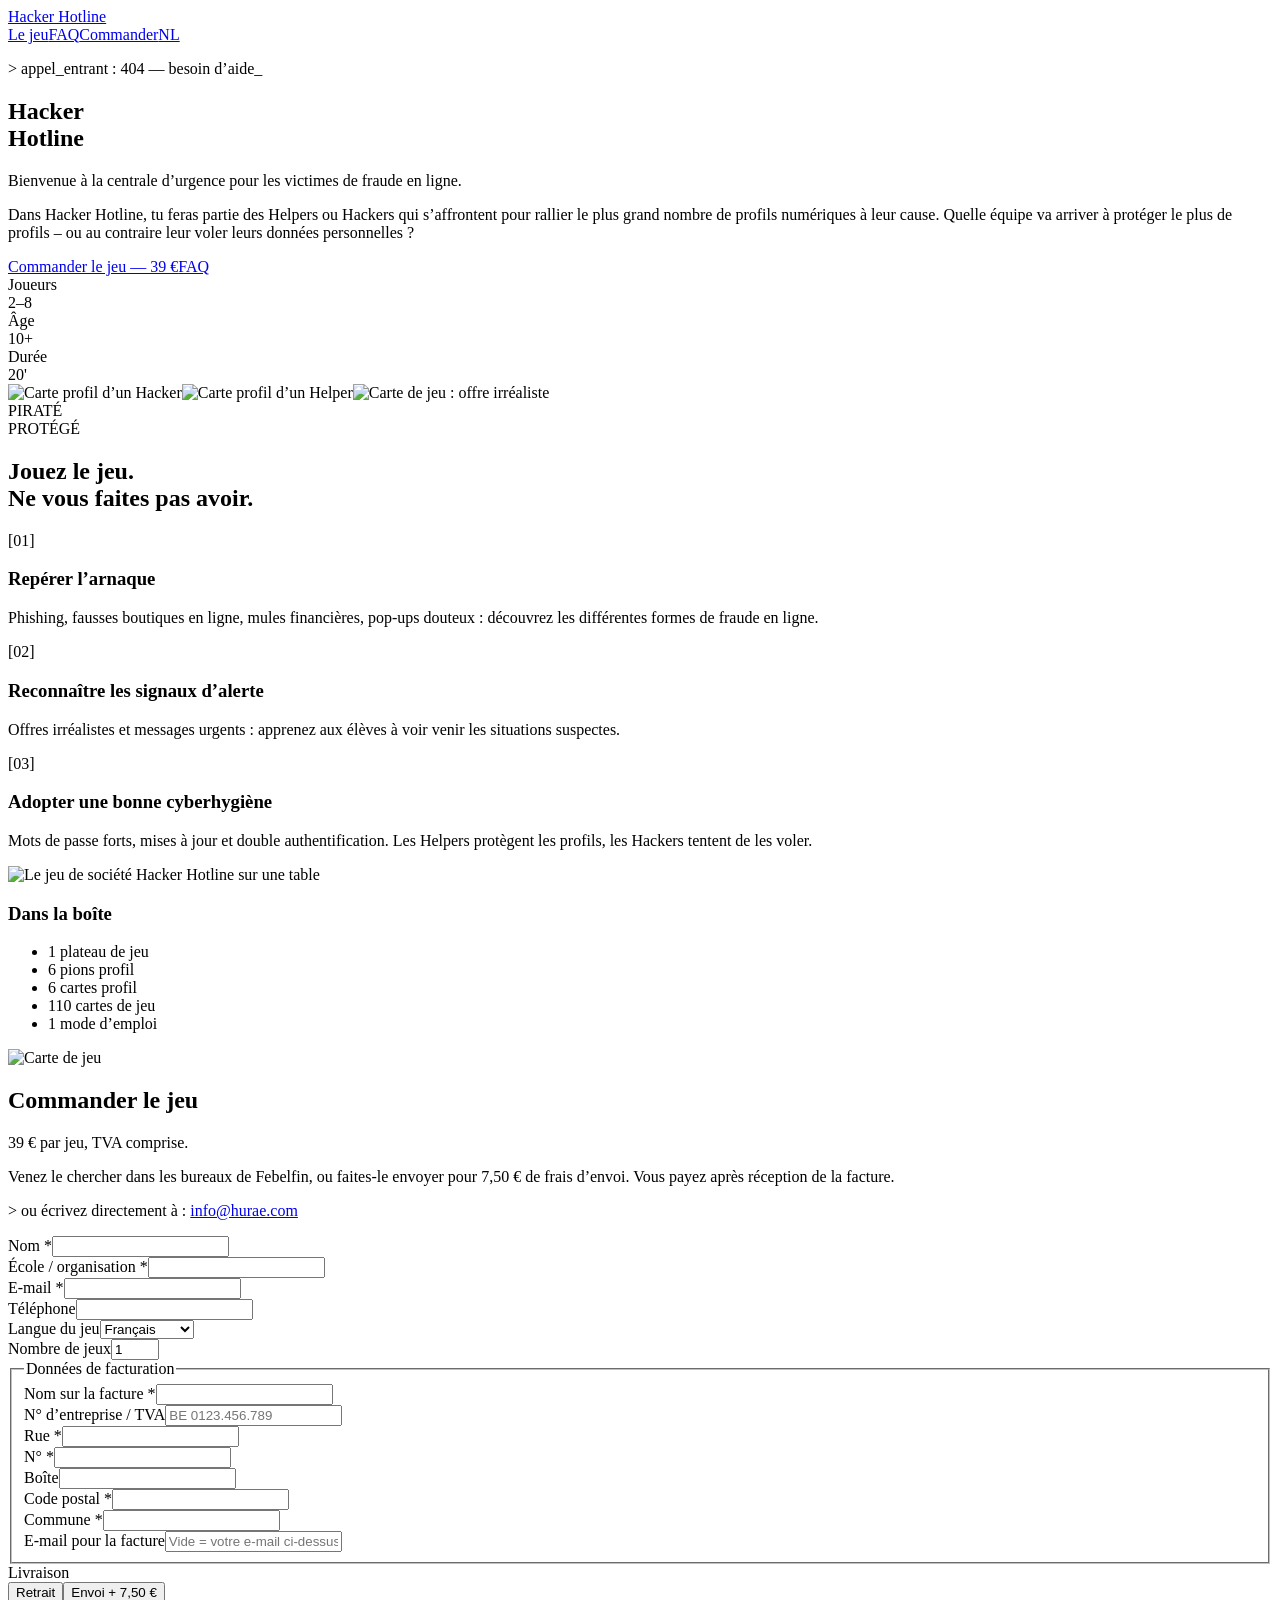
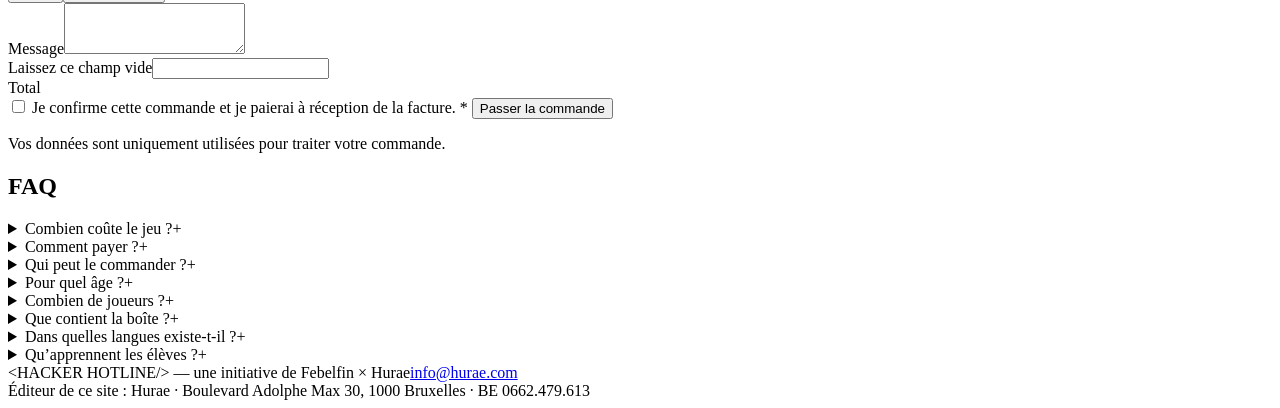
==== commit d88b19b7: "Bestelformulier: factuurgegevens, akkoord-vinkje, verzending 7,50 euro en live totaal Co-Authored-By" ====
--- a/public/fr/index.html
+++ b/public/fr/index.html
@@ -24,28 +24,44 @@
 <section id="top" class="bg-game relative px-6 pb-24 pt-16"><div class="mx-auto grid max-w-6xl items-center gap-12 lg:grid-cols-[1.1fr_1fr]"><div><p class="mb-5 inline-block rounded bg-ink px-3 py-1 font-mono text-xs text-warn">&gt; appel_entrant : 404 — besoin d’aide_</p><h1 class="animate-glitch text-6xl text-ink sm:text-8xl">Hacker<br/>Hotline</h1><p class="mt-6 max-w-lg text-xl font-bold text-ink">Bienvenue à la centrale d’urgence pour les victimes de fraude en ligne.</p><p class="mt-3 max-w-lg text-ink">Dans Hacker Hotline, tu feras partie des Helpers ou Hackers qui s’affrontent pour rallier le plus grand nombre de profils numériques à leur cause. Quelle équipe va arriver à protéger le plus de profils – ou au contraire leur voler leurs données personnelles ?</p><div class="mt-8 flex flex-wrap gap-4"><a href="#order" class="btn-block bg-ink text-ink-foreground">Commander le jeu — 39&nbsp;€</a><a href="#faq" class="btn-block bg-paper text-ink">FAQ</a></div><div class="mt-10 flex gap-3"><div class="panel px-4 py-2 text-center"><div class="font-mono text-[10px] uppercase text-muted-foreground">Joueurs</div><div class="font-display text-2xl">2–8</div></div><div class="panel px-4 py-2 text-center"><div class="font-mono text-[10px] uppercase text-muted-foreground">Âge</div><div class="font-display text-2xl">10+</div></div><div class="panel px-4 py-2 text-center"><div class="font-mono text-[10px] uppercase text-muted-foreground">Durée</div><div class="font-display text-2xl">20&#x27;</div></div></div></div><div class="relative h-[460px]"><img src="/assets/img/card1.png" alt="Carte profil d’un Hacker" width="501" height="760" class="animate-floaty absolute left-[4%] top-6 w-48 rounded-lg border-[3px] border-ink shadow-block [--r:-8deg] sm:w-56"/><img src="/assets/img/card2.png" alt="Carte profil d’un Helper" width="501" height="760" class="animate-floaty absolute right-[4%] top-0 w-48 rounded-lg border-[3px] border-ink shadow-block [--r:7deg] [animation-delay:1.2s] sm:w-56"/><img src="/assets/img/card3.png" alt="Carte de jeu : offre irréaliste" width="501" height="760" class="animate-floaty absolute bottom-0 left-1/2 w-44 -translate-x-1/2 rounded-lg border-[3px] border-ink shadow-block [--r:2deg] [animation-delay:2.4s] sm:w-48"/></div></div></section>
 <div class="border-y-[3px] border-ink bg-ink px-6 py-5"><div class="mx-auto flex max-w-6xl items-center gap-4 font-mono text-xs text-ink-foreground"><span class="text-hacker">PIRATÉ</span><div class="bg-meter h-4 flex-1 rounded border-2 border-ink-foreground"></div><span class="text-helper">PROTÉGÉ</span></div></div>
 <section id="game" class="px-6 py-24"><div class="mx-auto max-w-6xl"><h2 class="text-5xl sm:text-6xl">Jouez le jeu.<br/>Ne vous faites <span class="text-hacker">pas</span> avoir.</h2><div class="mt-12 grid gap-6 md:grid-cols-3"><div class="panel p-6"><div class="font-mono text-sm text-hacker">[01]</div><h3 class="mt-3 text-2xl">Repérer l’arnaque</h3><p class="mt-3 text-muted-foreground">Phishing, fausses boutiques en ligne, mules financières, pop-ups douteux : découvrez les différentes formes de fraude en ligne.</p></div><div class="panel p-6"><div class="font-mono text-sm text-hacker">[02]</div><h3 class="mt-3 text-2xl">Reconnaître les signaux d’alerte</h3><p class="mt-3 text-muted-foreground">Offres irréalistes et messages urgents : apprenez aux élèves à voir venir les situations suspectes.</p></div><div class="panel p-6"><div class="font-mono text-sm text-hacker">[03]</div><h3 class="mt-3 text-2xl">Adopter une bonne cyberhygiène</h3><p class="mt-3 text-muted-foreground">Mots de passe forts, mises à jour et double authentification. Les Helpers protègent les profils, les Hackers tentent de les voler.</p></div></div><div class="mt-16 grid items-center gap-10 md:grid-cols-2"><img src="https://febelfin.be/media/pages/pers/fraude-veiligheid/hacker-hotline-2-0-bordspel-maakt-jongeren-cyberweerbaar/a3546e9629-1759734640/hacker-hotline-game.jpg" alt="Le jeu de société Hacker Hotline sur une table" loading="lazy" class="w-full rounded-lg border-[3px] border-ink shadow-block"/><div><h3 class="text-3xl">Dans la boîte</h3><ul class="mt-5 space-y-2 font-mono"><li class="flex items-center gap-3"><span class="h-3 w-3 bg-helper"></span>1 plateau de jeu</li><li class="flex items-center gap-3"><span class="h-3 w-3 bg-helper"></span>6 pions profil</li><li class="flex items-center gap-3"><span class="h-3 w-3 bg-helper"></span>6 cartes profil</li><li class="flex items-center gap-3"><span class="h-3 w-3 bg-helper"></span>110 cartes de jeu</li><li class="flex items-center gap-3"><span class="h-3 w-3 bg-helper"></span>1 mode d’emploi</li></ul><img src="/assets/img/card4.png" alt="Carte de jeu" width="501" height="760" loading="lazy" class="mt-8 w-36 rotate-3 rounded-lg border-[3px] border-ink shadow-block"/></div></div></div></section>
-<section id="order" class="bg-game px-6 py-24"><div class="mx-auto grid max-w-6xl gap-10 lg:grid-cols-[1fr_1.3fr]"><div class="text-ink"><h2 class="text-5xl sm:text-6xl">Commander le jeu</h2><p class="mt-6 text-lg font-bold">39&nbsp;€ par jeu, TVA comprise.</p><p class="mt-3">Venez le chercher dans les bureaux de Febelfin, ou faites-le envoyer — les frais d’envoi s’ajoutent alors au prix.</p><p class="mt-6 font-mono text-sm">&gt; ou écrivez directement à : <a href="mailto:info@hurae.com" class="underline">info@hurae.com</a></p></div>
-<form id="order-form" class="panel grid gap-4 p-6 sm:grid-cols-2 sm:p-8" data-page-lang="fr" data-msg="{&quot;sending&quot;:&quot;Envoi en cours…&quot;,&quot;ok&quot;:&quot;Merci ! Votre demande a bien été reçue. Nous vous contacterons rapidement.&quot;,&quot;err&quot;:&quot;Un problème est survenu lors de l’envoi. Réessayez ou écrivez à info@hurae.com.&quot;}" novalidate>
+<section id="order" class="bg-game px-6 py-24"><div class="mx-auto grid max-w-6xl gap-10 lg:grid-cols-[1fr_1.3fr]"><div class="text-ink"><h2 class="text-5xl sm:text-6xl">Commander le jeu</h2><p class="mt-6 text-lg font-bold">39&nbsp;€ par jeu, TVA comprise.</p><p class="mt-3">Venez le chercher dans les bureaux de Febelfin, ou faites-le envoyer pour 7,50&nbsp;€ de frais d’envoi. Vous payez après réception de la facture.</p><p class="mt-6 font-mono text-sm">&gt; ou écrivez directement à : <a href="mailto:info@hurae.com" class="underline">info@hurae.com</a></p></div>
+<form id="order-form" class="panel grid gap-4 p-6 sm:grid-cols-2 sm:p-8" data-page-lang="fr" data-msg="{&quot;sending&quot;:&quot;Envoi en cours…&quot;,&quot;ok&quot;:&quot;Merci ! Votre commande a bien été reçue. Vous recevrez ensuite une facture.&quot;,&quot;err&quot;:&quot;Un problème est survenu lors de l’envoi. Réessayez ou écrivez à info@hurae.com.&quot;}" data-price="39" data-ship="7.5" data-locale="fr-BE" data-ship-word="frais d’envoi" data-vat-word="TVA comprise" novalidate>
 <div><label for="f-name" class="mb-1 block font-mono text-xs uppercase">Nom *</label><input id="f-name" required maxlength="120" autocomplete="name" class="w-full rounded border-[3px] border-ink bg-card px-3 py-2.5 outline-none focus:bg-warn/30" name="name"/></div>
 <div><label for="f-org" class="mb-1 block font-mono text-xs uppercase">École / organisation *</label><input id="f-org" required maxlength="160" autocomplete="organization" class="w-full rounded border-[3px] border-ink bg-card px-3 py-2.5 outline-none focus:bg-warn/30" name="org"/></div>
 <div><label for="f-email" class="mb-1 block font-mono text-xs uppercase">E-mail *</label><input id="f-email" required type="email" maxlength="160" autocomplete="email" class="w-full rounded border-[3px] border-ink bg-card px-3 py-2.5 outline-none focus:bg-warn/30" name="email"/></div>
 <div><label for="f-phone" class="mb-1 block font-mono text-xs uppercase">Téléphone</label><input id="f-phone" type="tel" maxlength="40" autocomplete="tel" class="w-full rounded border-[3px] border-ink bg-card px-3 py-2.5 outline-none focus:bg-warn/30" name="phone"/></div>
 <div><label for="f-lang" class="mb-1 block font-mono text-xs uppercase">Langue du jeu</label><select id="f-lang" name="lang" class="w-full rounded border-[3px] border-ink bg-card px-3 py-2.5 outline-none focus:bg-warn/30"><option value="nl">Néerlandais</option><option value="fr" selected>Français</option></select></div>
-<div><label for="f-qty" class="mb-1 block font-mono text-xs uppercase">Nombre de jeux</label><input id="f-qty" type="number" min="1" max="20" class="w-full rounded border-[3px] border-ink bg-card px-3 py-2.5 outline-none focus:bg-warn/30" name="qty" value="1"/></div>
-<div class="sm:col-span-2"><span class="mb-1 block font-mono text-xs uppercase">Livraison</span><input type="hidden" name="delivery" value="pickup"/><div class="grid grid-cols-2 gap-3" role="group" aria-label="Livraison"><button type="button" data-delivery="pickup" aria-pressed="true" class="rounded border-[3px] border-ink px-3 py-3 font-display text-sm uppercase bg-ink text-ink-foreground">Retrait</button><button type="button" data-delivery="ship" aria-pressed="false" class="rounded border-[3px] border-ink px-3 py-3 font-display text-sm uppercase bg-card">Envoi</button></div></div>
-<fieldset class="sm:col-span-2" id="address-wrap" hidden><legend class="mb-1 block font-mono text-xs uppercase">Adresse de livraison</legend><div class="addr-grid">
-<div class="addr-street"><label for="f-street" class="mb-1 block font-mono text-xs uppercase">Rue *</label><input id="f-street" name="street" data-addr-required maxlength="120" autocomplete="address-line1" class="w-full rounded border-[3px] border-ink bg-card px-3 py-2.5 outline-none focus:bg-warn/30"/></div>
-<div class="addr-number"><label for="f-number" class="mb-1 block font-mono text-xs uppercase">N° *</label><input id="f-number" name="number" data-addr-required maxlength="10" class="w-full rounded border-[3px] border-ink bg-card px-3 py-2.5 outline-none focus:bg-warn/30"/></div>
-<div class="addr-box"><label for="f-box" class="mb-1 block font-mono text-xs uppercase">Boîte</label><input id="f-box" name="box" maxlength="10" class="w-full rounded border-[3px] border-ink bg-card px-3 py-2.5 outline-none focus:bg-warn/30"/></div>
-<div class="addr-postcode"><label for="f-postcode" class="mb-1 block font-mono text-xs uppercase">Code postal *</label><input id="f-postcode" name="postcode" data-addr-required inputmode="numeric" pattern="[0-9]{4}" maxlength="4" autocomplete="postal-code" class="w-full rounded border-[3px] border-ink bg-card px-3 py-2.5 outline-none focus:bg-warn/30"/></div>
-<div class="addr-city"><label for="f-city" class="mb-1 block font-mono text-xs uppercase">Commune *</label><input id="f-city" name="city" data-addr-required maxlength="80" autocomplete="address-level2" class="w-full rounded border-[3px] border-ink bg-card px-3 py-2.5 outline-none focus:bg-warn/30"/></div>
-</div></fieldset>
+<div><label for="f-qty" class="mb-1 block font-mono text-xs uppercase">Nombre de jeux</label><input id="f-qty" type="number" min="1" max="20" required class="w-full rounded border-[3px] border-ink bg-card px-3 py-2.5 outline-none focus:bg-warn/30" name="qty" value="1"/></div>
+<fieldset class="form-block sm:col-span-2"><legend class="mb-1 block font-mono text-xs uppercase">Données de facturation</legend>
+<div class="addr-grid mb-4"><div class="addr-half"><label for="f-bill-name" class="mb-1 block font-mono text-xs uppercase">Nom sur la facture *</label><input id="f-bill-name" name="bill_name" required maxlength="160" autocomplete="billing organization" class="w-full rounded border-[3px] border-ink bg-card px-3 py-2.5 outline-none focus:bg-warn/30"/></div>
+<div class="addr-half"><label for="f-vat" class="mb-1 block font-mono text-xs uppercase">N° d’entreprise / TVA</label><input id="f-vat" name="vat" maxlength="20" placeholder="BE 0123.456.789" class="w-full rounded border-[3px] border-ink bg-card px-3 py-2.5 outline-none focus:bg-warn/30"/></div></div>
+<div class="addr-grid">
+<div class="addr-street"><label for="f-bill-street" class="mb-1 block font-mono text-xs uppercase">Rue *</label><input id="f-bill-street" name="bill_street" required maxlength="120" autocomplete="billing address-line1" class="w-full rounded border-[3px] border-ink bg-card px-3 py-2.5 outline-none focus:bg-warn/30"/></div>
+<div class="addr-number"><label for="f-bill-number" class="mb-1 block font-mono text-xs uppercase">N° *</label><input id="f-bill-number" name="bill_number" required maxlength="10" class="w-full rounded border-[3px] border-ink bg-card px-3 py-2.5 outline-none focus:bg-warn/30"/></div>
+<div class="addr-box"><label for="f-bill-box" class="mb-1 block font-mono text-xs uppercase">Boîte</label><input id="f-bill-box" name="bill_box" maxlength="10" class="w-full rounded border-[3px] border-ink bg-card px-3 py-2.5 outline-none focus:bg-warn/30"/></div>
+<div class="addr-postcode"><label for="f-bill-postcode" class="mb-1 block font-mono text-xs uppercase">Code postal *</label><input id="f-bill-postcode" name="bill_postcode" required inputmode="numeric" pattern="[0-9]{4}" maxlength="4" autocomplete="billing postal-code" class="w-full rounded border-[3px] border-ink bg-card px-3 py-2.5 outline-none focus:bg-warn/30"/></div>
+<div class="addr-city"><label for="f-bill-city" class="mb-1 block font-mono text-xs uppercase">Commune *</label><input id="f-bill-city" name="bill_city" required maxlength="80" autocomplete="billing address-level2" class="w-full rounded border-[3px] border-ink bg-card px-3 py-2.5 outline-none focus:bg-warn/30"/></div>
+</div>
+<div class="mt-4"><label for="f-bill-email" class="mb-1 block font-mono text-xs uppercase">E-mail pour la facture</label><input id="f-bill-email" name="bill_email" type="email" maxlength="160" placeholder="Vide = votre e-mail ci-dessus" class="w-full rounded border-[3px] border-ink bg-card px-3 py-2.5 outline-none focus:bg-warn/30"/></div>
+</fieldset>
+<div class="sm:col-span-2"><span class="mb-1 block font-mono text-xs uppercase">Livraison</span><input type="hidden" name="delivery" value="pickup"/><div class="grid grid-cols-2 gap-3" role="group" aria-label="Livraison"><button type="button" data-delivery="pickup" aria-pressed="true" class="rounded border-[3px] border-ink px-3 py-3 font-display text-sm uppercase bg-ink text-ink-foreground">Retrait</button><button type="button" data-delivery="ship" aria-pressed="false" class="rounded border-[3px] border-ink px-3 py-3 font-display text-sm uppercase bg-card">Envoi +&nbsp;7,50&nbsp;€</button></div></div>
+<div class="sm:col-span-2" id="ship-wrap" hidden><label class="check-row"><input type="checkbox" id="f-same" name="same_address" value="1" checked/> <span>Livrer à l’adresse de facturation</span></label>
+<fieldset id="address-wrap" class="form-block mt-4" hidden><legend class="mb-1 block font-mono text-xs uppercase">Adresse de livraison</legend><div class="addr-grid">
+<div class="addr-street"><label for="f-ship-street" class="mb-1 block font-mono text-xs uppercase">Rue *</label><input id="f-ship-street" name="ship_street" data-addr-required maxlength="120" autocomplete="shipping address-line1" class="w-full rounded border-[3px] border-ink bg-card px-3 py-2.5 outline-none focus:bg-warn/30"/></div>
+<div class="addr-number"><label for="f-ship-number" class="mb-1 block font-mono text-xs uppercase">N° *</label><input id="f-ship-number" name="ship_number" data-addr-required maxlength="10" class="w-full rounded border-[3px] border-ink bg-card px-3 py-2.5 outline-none focus:bg-warn/30"/></div>
+<div class="addr-box"><label for="f-ship-box" class="mb-1 block font-mono text-xs uppercase">Boîte</label><input id="f-ship-box" name="ship_box" maxlength="10" class="w-full rounded border-[3px] border-ink bg-card px-3 py-2.5 outline-none focus:bg-warn/30"/></div>
+<div class="addr-postcode"><label for="f-ship-postcode" class="mb-1 block font-mono text-xs uppercase">Code postal *</label><input id="f-ship-postcode" name="ship_postcode" data-addr-required inputmode="numeric" pattern="[0-9]{4}" maxlength="4" autocomplete="shipping postal-code" class="w-full rounded border-[3px] border-ink bg-card px-3 py-2.5 outline-none focus:bg-warn/30"/></div>
+<div class="addr-city"><label for="f-ship-city" class="mb-1 block font-mono text-xs uppercase">Commune *</label><input id="f-ship-city" name="ship_city" data-addr-required maxlength="80" autocomplete="shipping address-level2" class="w-full rounded border-[3px] border-ink bg-card px-3 py-2.5 outline-none focus:bg-warn/30"/></div>
+</div></fieldset></div>
 <div class="sm:col-span-2"><label for="f-msg" class="mb-1 block font-mono text-xs uppercase">Message</label><textarea id="f-msg" name="msg" rows="3" maxlength="2000" class="w-full rounded border-[3px] border-ink bg-card px-3 py-2.5 outline-none focus:bg-warn/30"></textarea></div>
 <div class="hp-field" aria-hidden="true"><label for="f-website">Laissez ce champ vide</label><input id="f-website" name="website" tabindex="-1" autocomplete="off"/></div>
-<button type="submit" class="btn-block bg-hacker text-ink-foreground sm:col-span-2">Envoyer la demande</button>
+<div class="order-total sm:col-span-2"><span class="font-mono text-xs uppercase">Total</span><strong id="total-amount" class="font-display text-2xl"></strong><span id="total-detail" class="font-mono text-xs"></span></div>
+<label class="check-row sm:col-span-2"><input type="checkbox" id="f-accept" name="accept" value="1" required/> <span>Je confirme cette commande et je paierai à réception de la facture. *</span></label>
+<button type="submit" class="btn-block bg-hacker text-ink-foreground sm:col-span-2">Passer la commande</button>
+<p class="sm:col-span-2 font-mono text-xs text-muted-foreground">Vos données sont uniquement utilisées pour traiter votre commande.</p>
 <p id="form-status" class="form-status sm:col-span-2 font-mono text-sm" role="status" aria-live="polite" hidden></p>
 </form></div></section>
-<section id="faq" class="px-6 py-24"><div class="mx-auto max-w-3xl"><h2 class="text-5xl sm:text-6xl">FAQ</h2><div class="mt-10 space-y-4"><details class="panel group p-5"><summary class="flex cursor-pointer list-none items-center justify-between gap-4 font-display uppercase">Combien coûte le jeu ?<span class="font-mono text-hacker group-open:rotate-45 transition-transform">+</span></summary><p class="mt-3 text-muted-foreground">Le jeu coûte 39&nbsp;€ pièce, TVA comprise. Si vous le faites envoyer, les frais d’envoi s’ajoutent. Le retrait dans les bureaux de Febelfin est sans frais supplémentaires.</p></details><details class="panel group p-5"><summary class="flex cursor-pointer list-none items-center justify-between gap-4 font-display uppercase">Qui peut le commander ?<span class="font-mono text-hacker group-open:rotate-45 transition-transform">+</span></summary><p class="mt-3 text-muted-foreground">Les enseignants, les écoles, les organisations de jeunesse et les autres organisations qui travaillent avec des jeunes.</p></details><details class="panel group p-5"><summary class="flex cursor-pointer list-none items-center justify-between gap-4 font-display uppercase">Pour quel âge ?<span class="font-mono text-hacker group-open:rotate-45 transition-transform">+</span></summary><p class="mt-3 text-muted-foreground">Hacker Hotline est conçu pour les jeunes à partir de 10 ans — idéal pour les classes de l’enseignement secondaire.</p></details><details class="panel group p-5"><summary class="flex cursor-pointer list-none items-center justify-between gap-4 font-display uppercase">Combien de joueurs ?<span class="font-mono text-hacker group-open:rotate-45 transition-transform">+</span></summary><p class="mt-3 text-muted-foreground">De 2 à 8 joueurs, répartis entre Helpers et Hackers. Une partie dure environ 20 minutes.</p></details><details class="panel group p-5"><summary class="flex cursor-pointer list-none items-center justify-between gap-4 font-display uppercase">Que contient la boîte ?<span class="font-mono text-hacker group-open:rotate-45 transition-transform">+</span></summary><p class="mt-3 text-muted-foreground">Un plateau de jeu, 6 pions profil, 6 cartes profil, 110 cartes de jeu et un mode d’emploi.</p></details><details class="panel group p-5"><summary class="flex cursor-pointer list-none items-center justify-between gap-4 font-display uppercase">Dans quelles langues existe-t-il ?<span class="font-mono text-hacker group-open:rotate-45 transition-transform">+</span></summary><p class="mt-3 text-muted-foreground">Le jeu existe en néerlandais et en français. Le matériel pédagogique sur la fraude en ligne et les mules financières est lui aussi disponible dans les deux langues.</p></details><details class="panel group p-5"><summary class="flex cursor-pointer list-none items-center justify-between gap-4 font-display uppercase">Qu’apprennent les élèves ?<span class="font-mono text-hacker group-open:rotate-45 transition-transform">+</span></summary><p class="mt-3 text-muted-foreground">Quelles formes de fraude en ligne existent, comment reconnaître les situations suspectes et comment se protéger grâce à une bonne cyberhygiène.</p></details></div></div></section>
+<section id="faq" class="px-6 py-24"><div class="mx-auto max-w-3xl"><h2 class="text-5xl sm:text-6xl">FAQ</h2><div class="mt-10 space-y-4"><details class="panel group p-5"><summary class="flex cursor-pointer list-none items-center justify-between gap-4 font-display uppercase">Combien coûte le jeu ?<span class="font-mono text-hacker group-open:rotate-45 transition-transform">+</span></summary><p class="mt-3 text-muted-foreground">Le jeu coûte 39&nbsp;€ pièce, TVA comprise. Si vous le faites envoyer, 7,50&nbsp;€ de frais d’envoi s’ajoutent. Le retrait dans les bureaux de Febelfin est sans frais supplémentaires.</p></details><details class="panel group p-5"><summary class="flex cursor-pointer list-none items-center justify-between gap-4 font-display uppercase">Comment payer ?<span class="font-mono text-hacker group-open:rotate-45 transition-transform">+</span></summary><p class="mt-3 text-muted-foreground">Après votre commande, vous recevez une facture. Indiquez pour cela les données de facturation de votre école ou organisation.</p></details><details class="panel group p-5"><summary class="flex cursor-pointer list-none items-center justify-between gap-4 font-display uppercase">Qui peut le commander ?<span class="font-mono text-hacker group-open:rotate-45 transition-transform">+</span></summary><p class="mt-3 text-muted-foreground">Les enseignants, les écoles, les organisations de jeunesse et les autres organisations qui travaillent avec des jeunes.</p></details><details class="panel group p-5"><summary class="flex cursor-pointer list-none items-center justify-between gap-4 font-display uppercase">Pour quel âge ?<span class="font-mono text-hacker group-open:rotate-45 transition-transform">+</span></summary><p class="mt-3 text-muted-foreground">Hacker Hotline est conçu pour les jeunes à partir de 10 ans — idéal pour les classes de l’enseignement secondaire.</p></details><details class="panel group p-5"><summary class="flex cursor-pointer list-none items-center justify-between gap-4 font-display uppercase">Combien de joueurs ?<span class="font-mono text-hacker group-open:rotate-45 transition-transform">+</span></summary><p class="mt-3 text-muted-foreground">De 2 à 8 joueurs, répartis entre Helpers et Hackers. Une partie dure environ 20 minutes.</p></details><details class="panel group p-5"><summary class="flex cursor-pointer list-none items-center justify-between gap-4 font-display uppercase">Que contient la boîte ?<span class="font-mono text-hacker group-open:rotate-45 transition-transform">+</span></summary><p class="mt-3 text-muted-foreground">Un plateau de jeu, 6 pions profil, 6 cartes profil, 110 cartes de jeu et un mode d’emploi.</p></details><details class="panel group p-5"><summary class="flex cursor-pointer list-none items-center justify-between gap-4 font-display uppercase">Dans quelles langues existe-t-il ?<span class="font-mono text-hacker group-open:rotate-45 transition-transform">+</span></summary><p class="mt-3 text-muted-foreground">Le jeu existe en néerlandais et en français. Le matériel pédagogique sur la fraude en ligne et les mules financières est lui aussi disponible dans les deux langues.</p></details><details class="panel group p-5"><summary class="flex cursor-pointer list-none items-center justify-between gap-4 font-display uppercase">Qu’apprennent les élèves ?<span class="font-mono text-hacker group-open:rotate-45 transition-transform">+</span></summary><p class="mt-3 text-muted-foreground">Quelles formes de fraude en ligne existent, comment reconnaître les situations suspectes et comment se protéger grâce à une bonne cyberhygiène.</p></details></div></div></section>
 <footer class="bg-ink px-6 py-10 text-ink-foreground"><div class="mx-auto flex max-w-6xl flex-wrap items-center justify-between gap-4 font-mono text-sm"><span>&lt;HACKER HOTLINE/&gt; — une initiative de Febelfin × Hurae</span><span class="flex flex-wrap items-center gap-4"><a href="mailto:info@hurae.com" class="underline">info@hurae.com</a></span></div><div class="mx-auto mt-4 max-w-6xl font-mono text-xs opacity-70">Éditeur de ce site : Hurae · Boulevard Adolphe Max 30, 1000 Bruxelles · BE 0662.479.613</div></footer>
 </main>
 <script src="/assets/site.js" defer></script>
